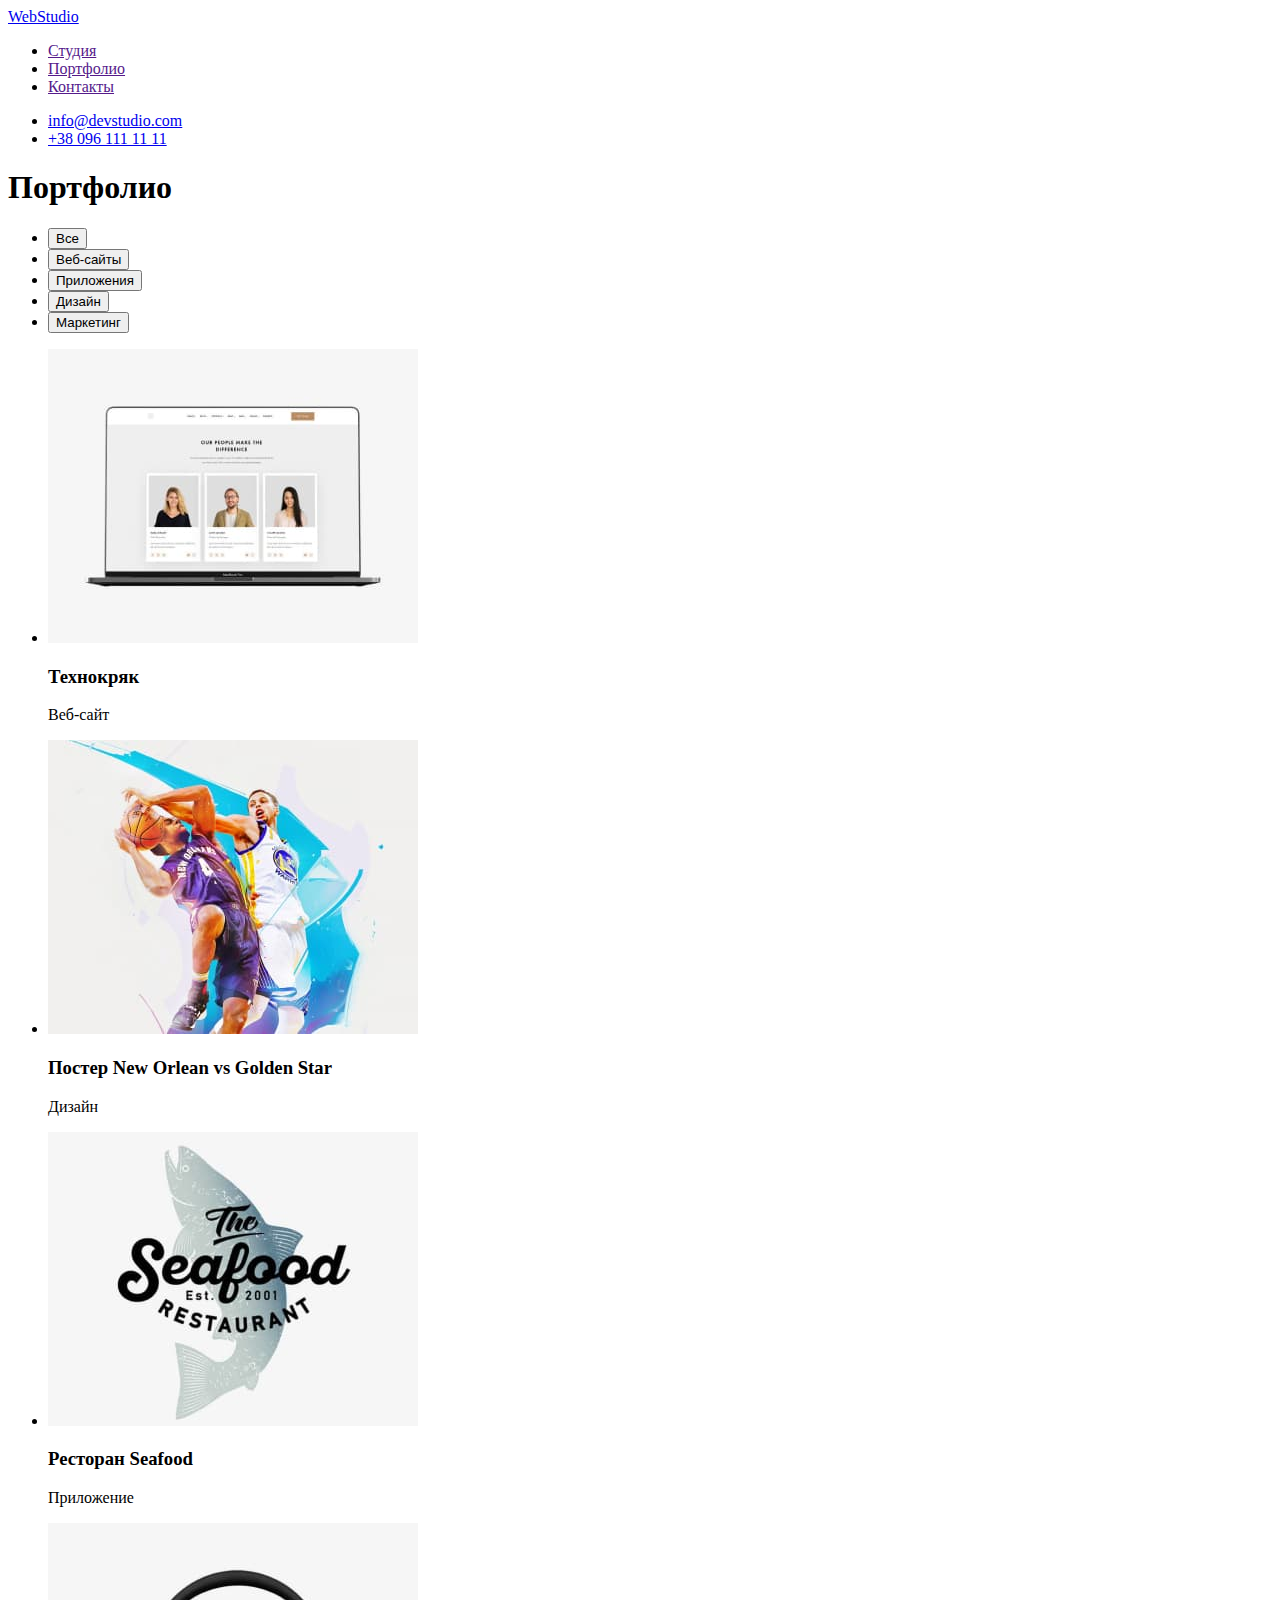
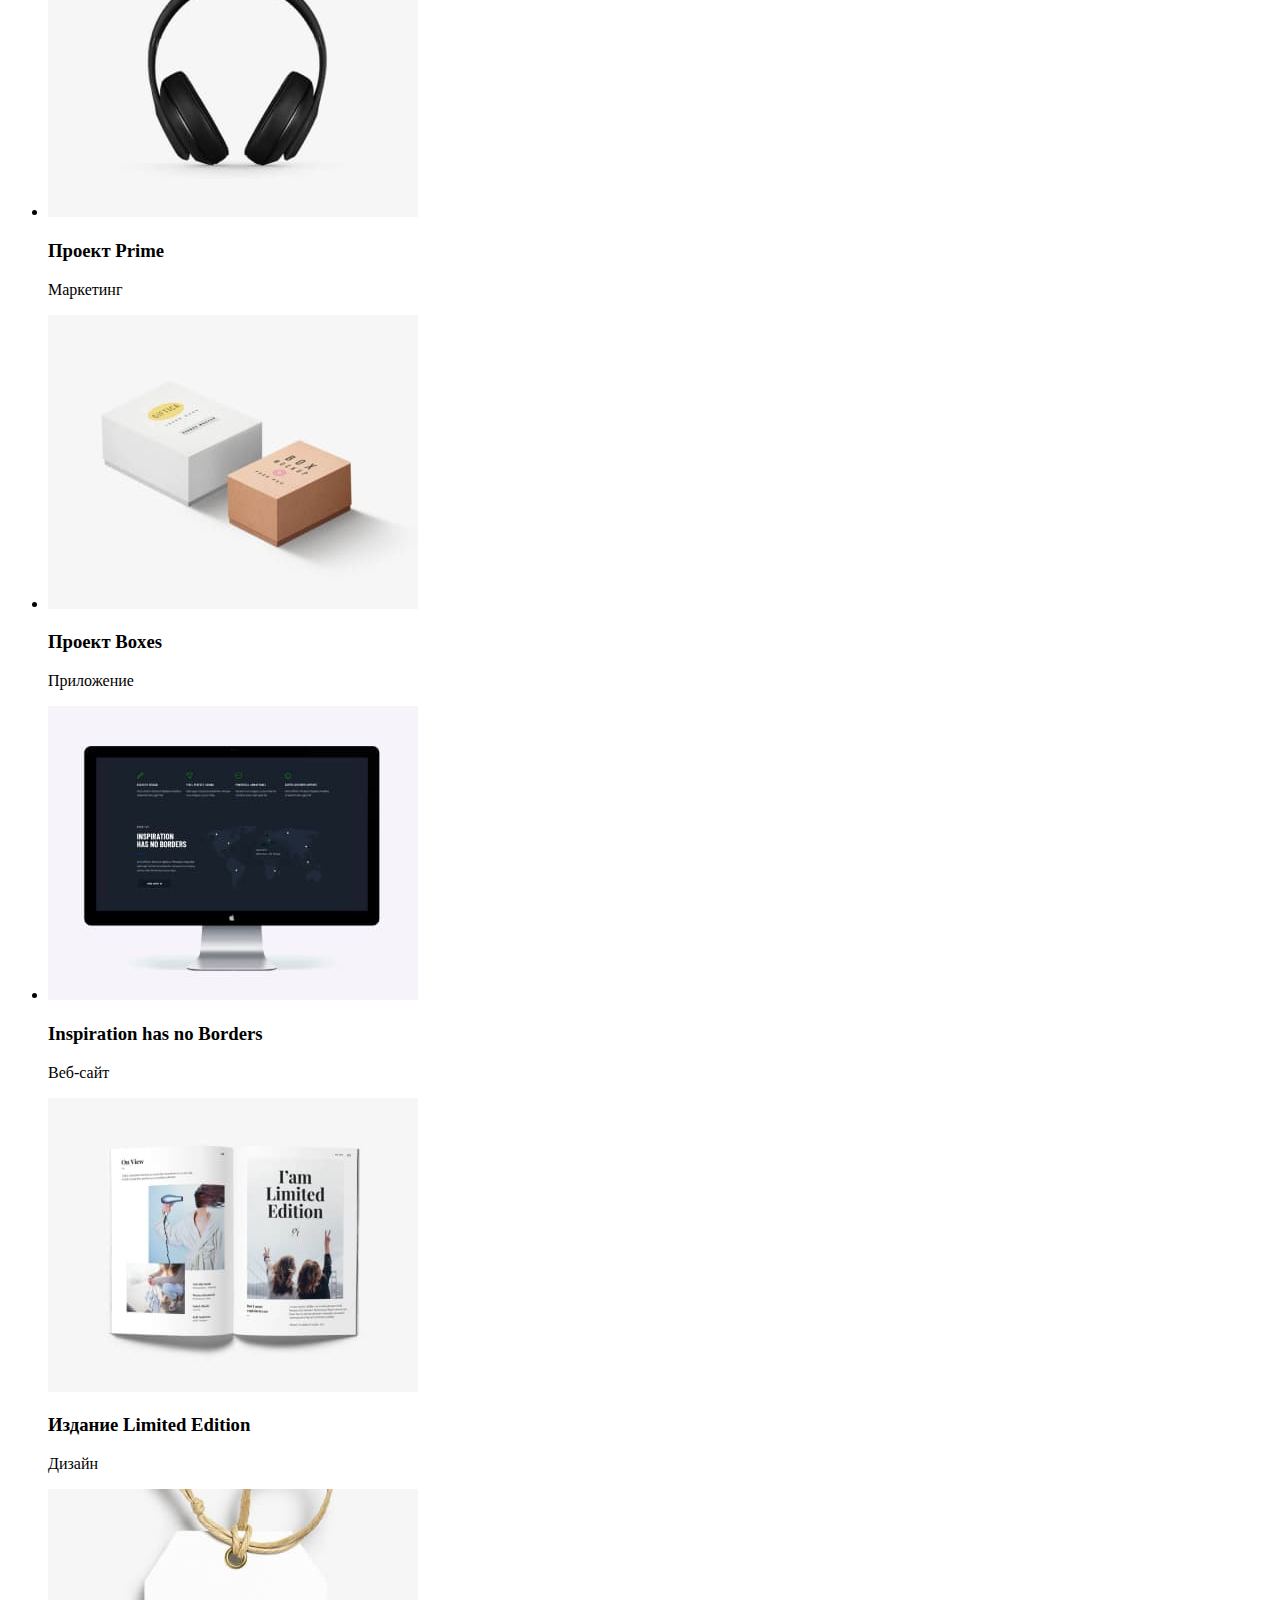
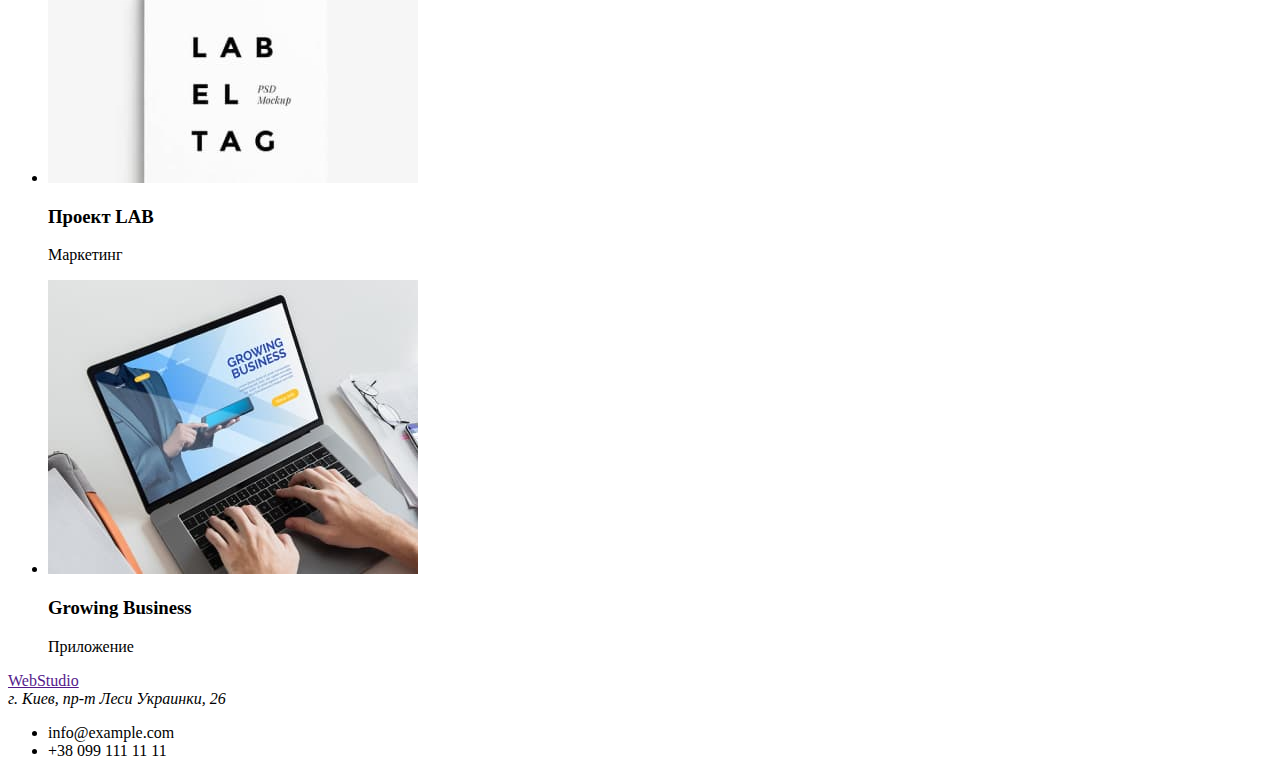
==== portfolio.html @ 810b5e97 "Верстка 2й страницы" ====
<!DOCTYPE html>
<html lang="ru">
  <head>
    <meta charset="UTF-8" />
    <meta http-equiv="X-UA-Compatible" content="IE=edge" />
    <meta name="viewport" content="width=device-width, initial-scale=1.0" />
    <title>WebStudio</title>
    <link rel="stylesheet" href="./css/styles.css" />
  </head>
  <body>
    <!-- HEADER -->
    <header>
      <nav>
        <a href="./">WebStudio</a>
        <ul>
          <li><a href="">Студия</a></li>
          <li><a href="">Портфолио</a></li>
          <li><a href="">Контакты</a></li>
        </ul>
      </nav>
      <ul>
        <li><a href="mailto:info@devstudio.com">info@devstudio.com</a></li>
        <li><a href="tel:+380961111111">+38 096 111 11 11</a></li>
      </ul>
    </header>
    <!-- MAIN -->
    <main>
      <div>
        <section>
          <h1>Портфолио</h1>
          <ul>
            <li><button type="button">Все</button></li>
            <li><button type="button">Веб-сайты</button></li>
            <li><button type="button">Приложения</button></li>
            <li><button type="button">Дизайн</button></li>
            <li><button type="button">Маркетинг</button></li>
          </ul>
          <ul>
            <li>
              <img
                src="./images/img1.jpg"
                alt="Картинка с изображением ноутбука"
                width="370"
                height="294"
              />
              <h3>Технокряк</h3>
              <p>Веб-сайт</p>
            </li>
            <li>
              <img
                src="./images/img2.jpg"
                alt="Постер"
                width="370"
                height="294"
              />
              <h3>Постер New Orlean vs Golden Star</h3>
              <p>Дизайн</p>
            </li>
            <li>
              <img
                src="./images/img3.jpg"
                alt="Картинка с изображением рыбы"
                width="370"
                height="294"
              />
              <h3>Ресторан Seafood</h3>
              <p>Приложение</p>
            </li>
            <li>
              <img
                src="./images/img4.jpg"
                alt="Картинка с изображением наушников"
                width="370"
                height="294"
              />
              <h3>Проект Prime</h3>
              <p>Маркетинг</p>
            </li>
            <li>
              <img
                src="./images/img5.jpg"
                alt="Картинка с изображением картонных коробок"
                width="370"
                height="294"
              />
              <h3>Проект Boxes</h3>
              <p>Приложение</p>
            </li>
            <li>
              <img
                src="./images/img6.jpg"
                alt="Картинка с изображением монитора"
                width="370"
                height="294"
              />
              <h3>Inspiration has no Borders</h3>
              <p>Веб-сайт</p>
              <img
                src="./images/img7.jpg"
                alt="Картинка с изображением книги"
                width="370"
                height="294"
              />
              <h3>Издание Limited Edition</h3>
              <p>Дизайн</p>
            </li>
            <li>
              <img
                src="./images/img8.jpg"
                alt="Картинка с изображением ценника"
                width="370"
                height="294"
              />
              <h3>Проект LAB</h3>
              <p>Маркетинг</p>
            </li>
            <li>
              <img
                src="./images/img9.jpg"
                alt="Картинка с изображением ноутбука"
                width="370"
                height="294"
              />
              <h3>Growing Business</h3>
              <p>Приложение</p>
            </li>
          </ul>
        </section>
      </div>
    </main>
    <!--FOOTER-->
    <footer>
      <a href="">WebStudio</a>
      <address>г. Киев, пр-т Леси Украинки, 26</address>
      <ul>
        <li>info@example.com</li>
        <li>+38 099 111 11 11</li>
      </ul>
    </footer>
  </body>
</html>
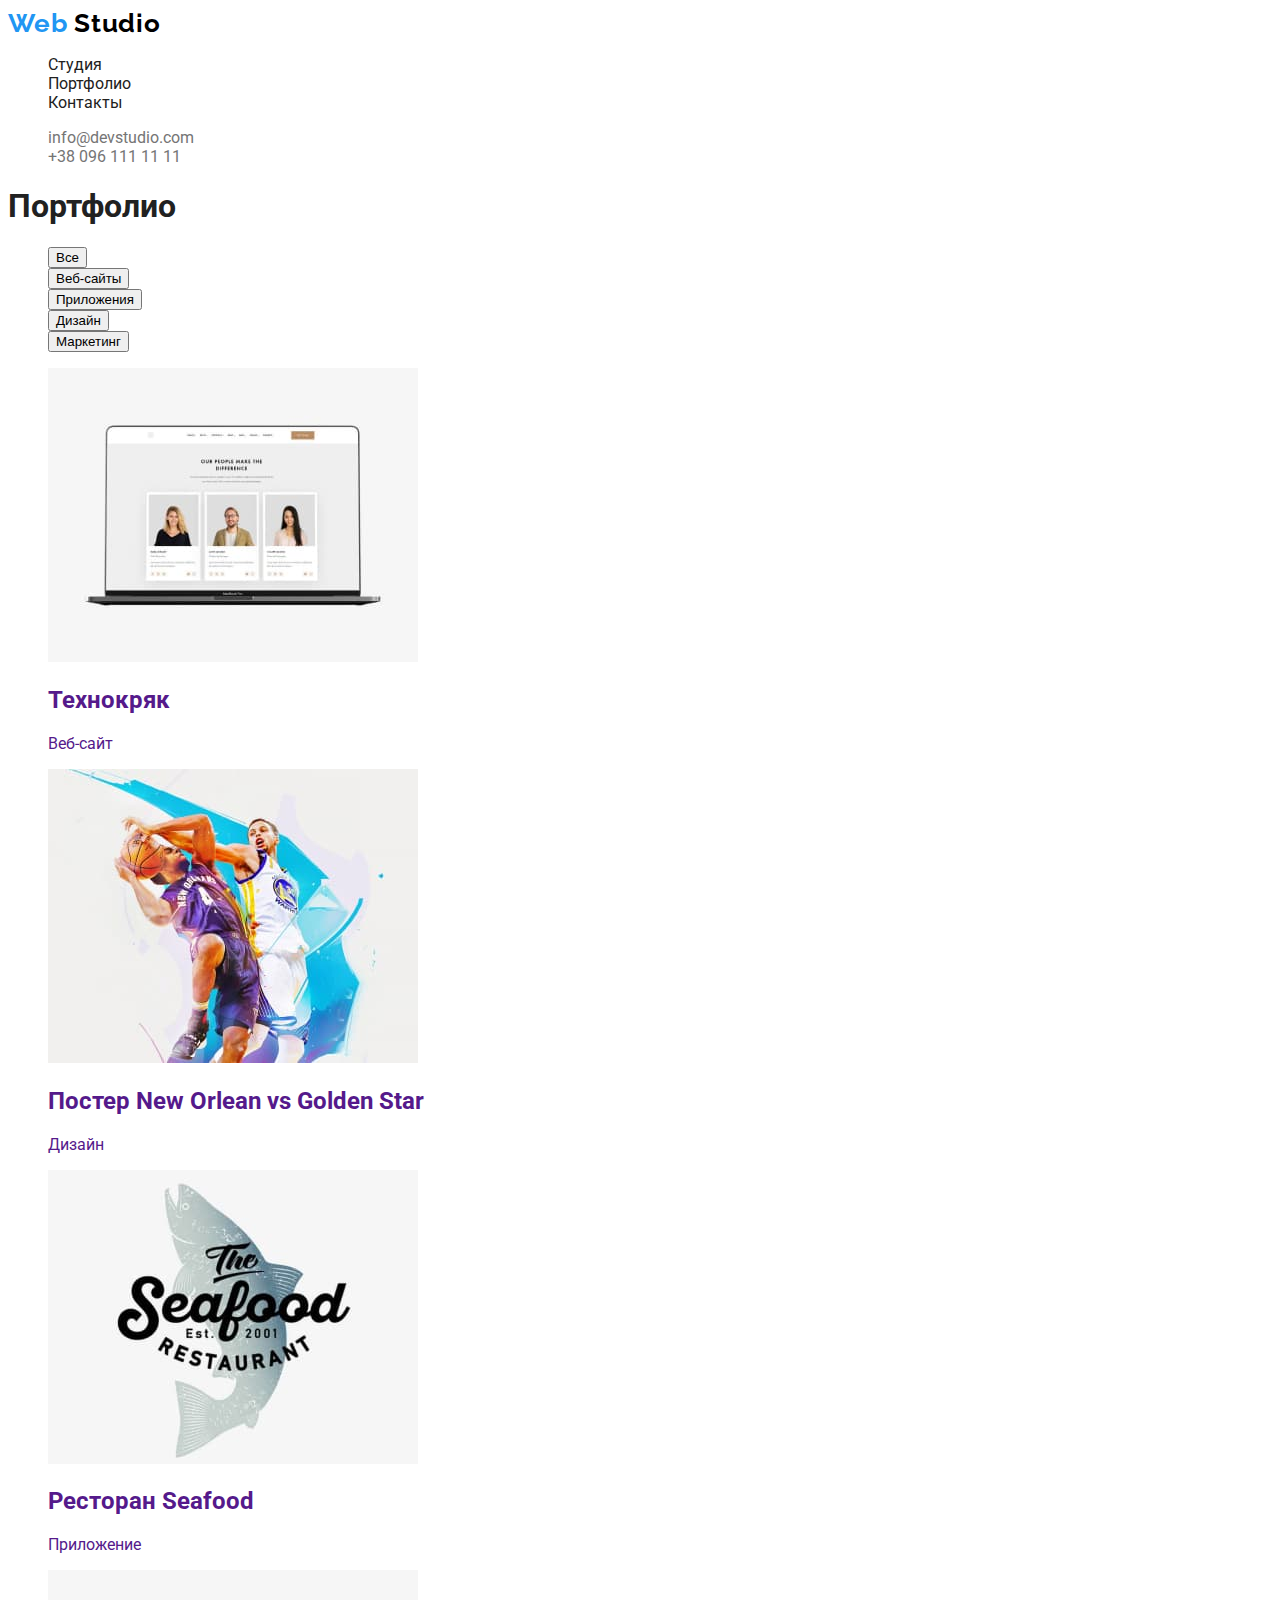
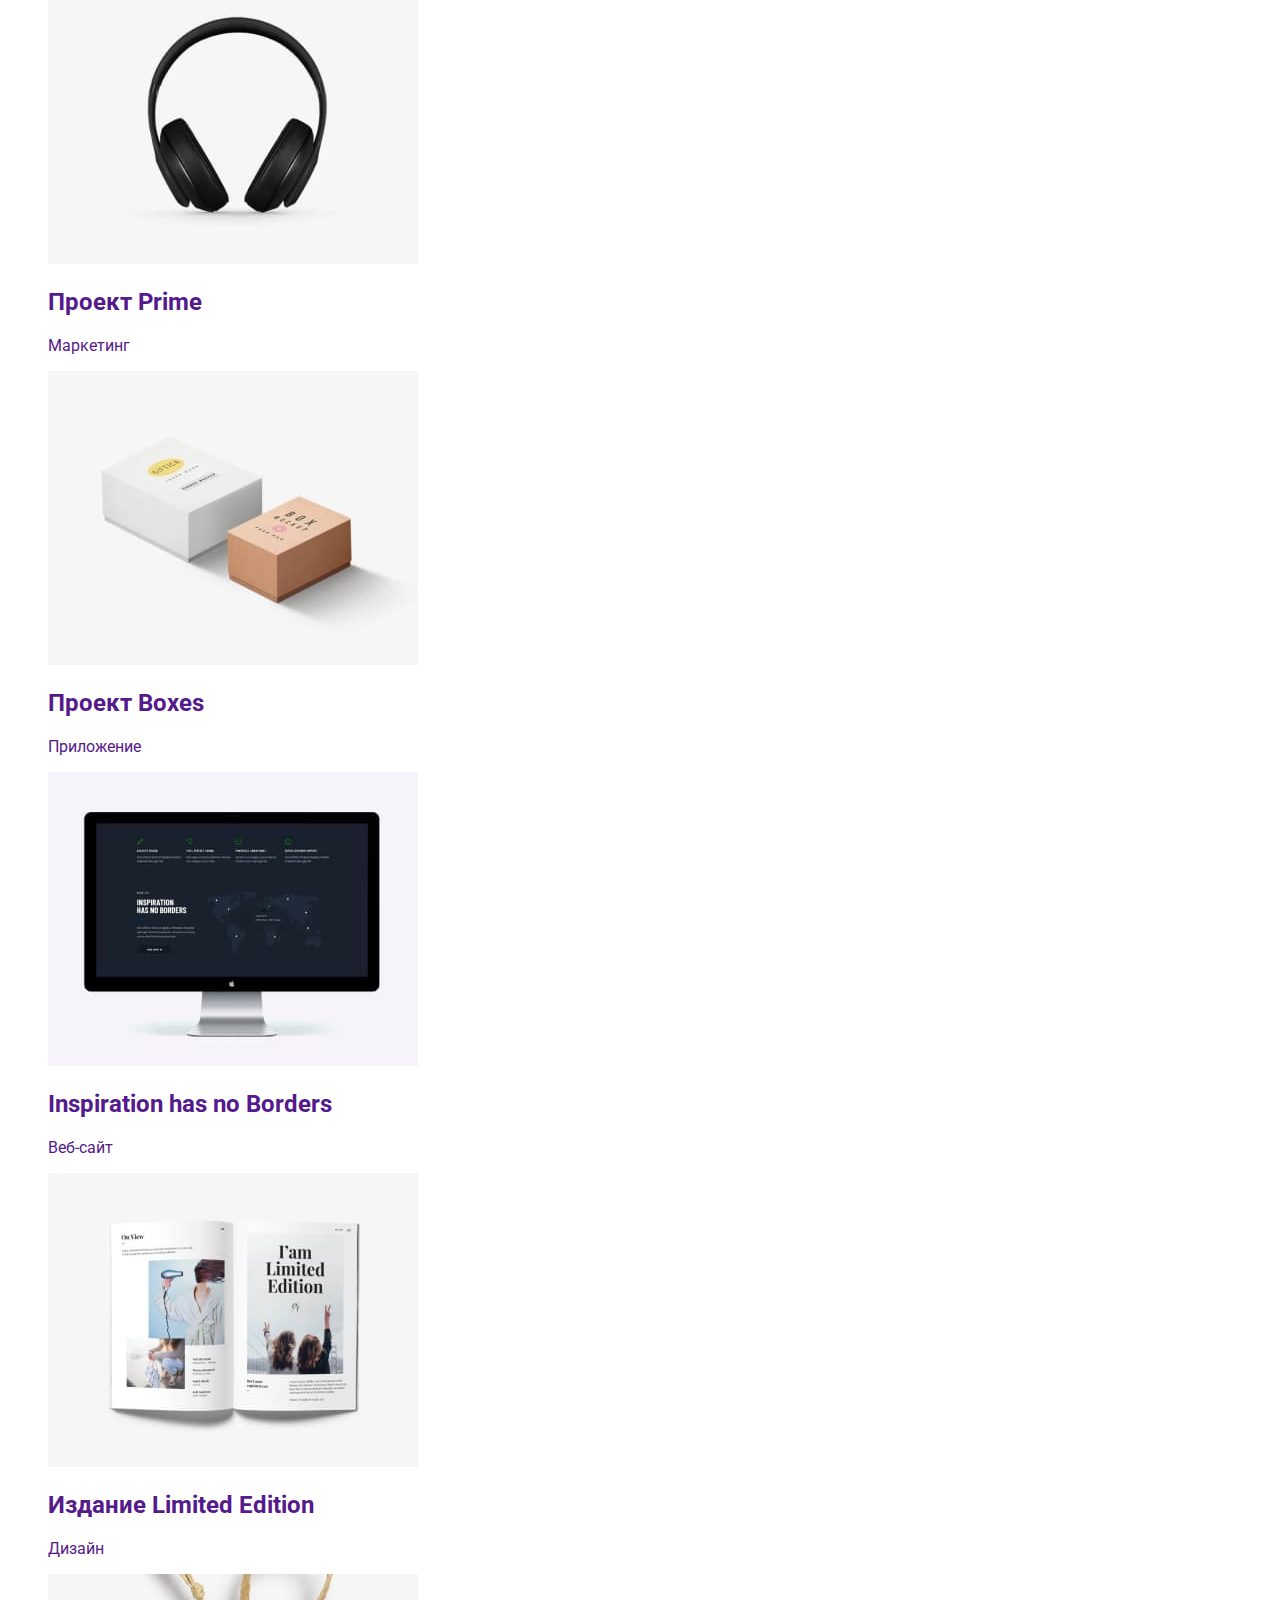
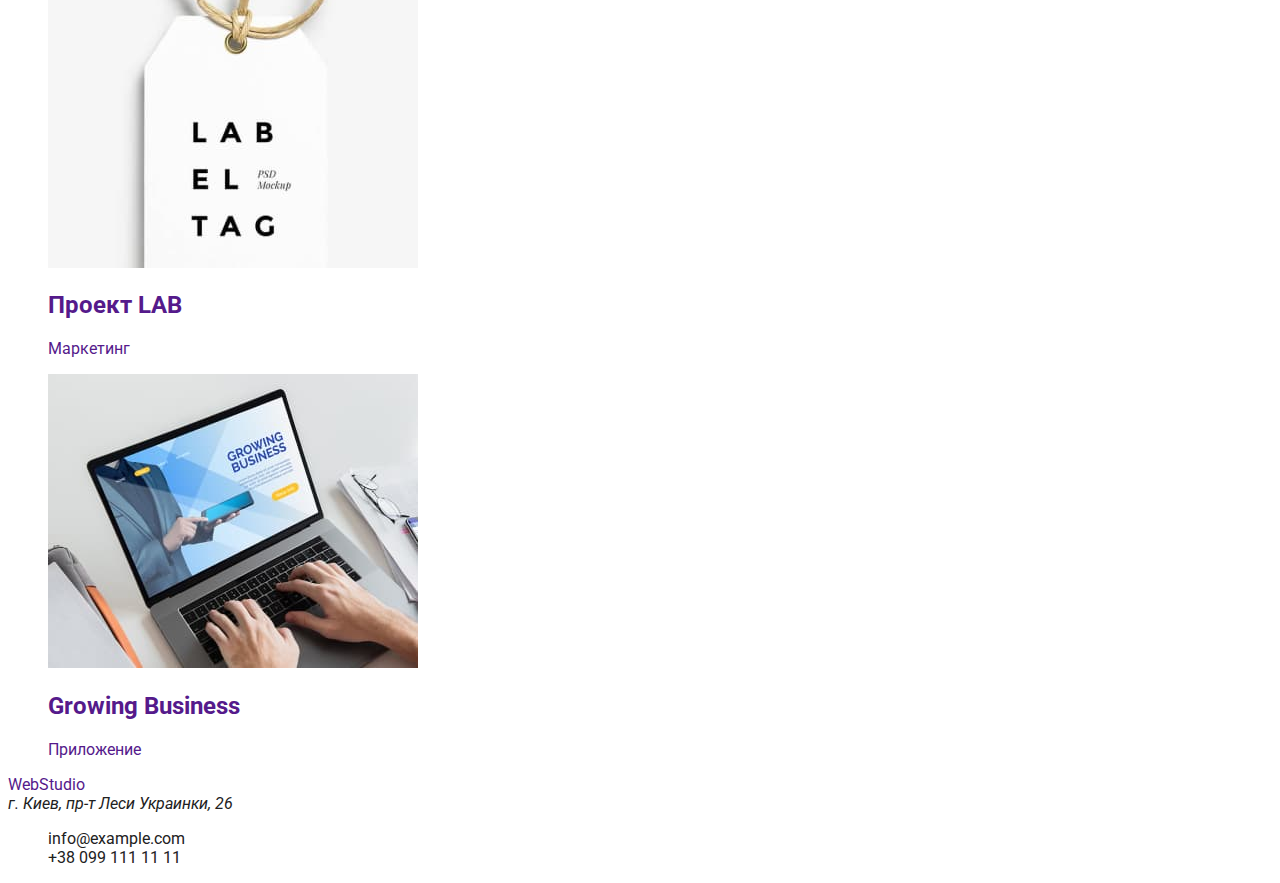
==== commit 7ac97d92: "Применяю стили" ====
--- a/portfolio.html
+++ b/portfolio.html
@@ -5,22 +5,34 @@
     <meta http-equiv="X-UA-Compatible" content="IE=edge" />
     <meta name="viewport" content="width=device-width, initial-scale=1.0" />
     <title>WebStudio</title>
+    <link rel="preconnect" href="https://fonts.gstatic.com" />
+    <link
+      href="https://fonts.googleapis.com/css2?family=Raleway:wght@700&family=Roboto:wght@400;500;700;900&display=swap"
+      rel="stylesheet"
+    />
     <link rel="stylesheet" href="./css/styles.css" />
   </head>
   <body>
     <!-- HEADER -->
     <header>
       <nav>
-        <a href="./">WebStudio</a>
-        <ul>
-          <li><a href="">Студия</a></li>
-          <li><a href="">Портфолио</a></li>
-          <li><a href="">Контакты</a></li>
+        <a href="./" class="logo">
+          <span class="logo-accent">Web</span>
+          <span class="logo-accent-two">Studio</span>
+        </a>
+        <ul class="site-nav list">
+          <li><a href="index.html" class="link">Студия</a></li>
+          <li><a href="./portfolio.html" class="link">Портфолио</a></li>
+          <li><a href="" class="link">Контакты</a></li>
         </ul>
       </nav>
-      <ul>
-        <li><a href="mailto:info@devstudio.com">info@devstudio.com</a></li>
-        <li><a href="tel:+380961111111">+38 096 111 11 11</a></li>
+      <ul class="contact-nav list">
+        <li>
+          <a href="mailto:info@devstudio.com" class="list"
+            >info@devstudio.com</a
+          >
+        </li>
+        <li><a href="tel:+380961111111" class="list">+38 096 111 11 11</a></li>
       </ul>
     </header>
     <!-- MAIN -->
@@ -37,92 +49,114 @@
           </ul>
           <ul>
             <li>
-              <img
-                src="./images/img1.jpg"
-                alt="Картинка с изображением ноутбука"
-                width="370"
-                height="294"
-              />
-              <h3>Технокряк</h3>
-              <p>Веб-сайт</p>
+              <a href="">
+                <img
+                  src="./images/img1.jpg"
+                  alt="Картинка с изображением ноутбука"
+                  width="370"
+                  height="294"
+                />
+                <h2>Технокряк</h2>
+                <p>Веб-сайт</p>
+              </a>
             </li>
             <li>
-              <img
-                src="./images/img2.jpg"
-                alt="Постер"
-                width="370"
-                height="294"
-              />
-              <h3>Постер New Orlean vs Golden Star</h3>
-              <p>Дизайн</p>
+              <a href="">
+                <img
+                  src="./images/img2.jpg"
+                  alt="Постер"
+                  width="370"
+                  height="294"
+                />
+                <h2>Постер New Orlean vs Golden Star</h2>
+                <p>Дизайн</p>
+              </a>
             </li>
             <li>
-              <img
-                src="./images/img3.jpg"
-                alt="Картинка с изображением рыбы"
-                width="370"
-                height="294"
-              />
-              <h3>Ресторан Seafood</h3>
-              <p>Приложение</p>
+              <a href="">
+                <img
+                  src="./images/img3.jpg"
+                  alt="Картинка с изображением рыбы"
+                  width="370"
+                  height="294"
+                />
+                <h2>Ресторан Seafood</h2>
+                <p>Приложение</p>
+              </a>
             </li>
             <li>
-              <img
-                src="./images/img4.jpg"
-                alt="Картинка с изображением наушников"
-                width="370"
-                height="294"
-              />
-              <h3>Проект Prime</h3>
-              <p>Маркетинг</p>
+              <a href="">
+                <img
+                  src="./images/img4.jpg"
+                  alt="Картинка с изображением наушников"
+                  width="370"
+                  height="294"
+                />
+                <h2>Проект Prime</h2>
+                <p>Маркетинг</p>
+              </a>
             </li>
             <li>
-              <img
-                src="./images/img5.jpg"
-                alt="Картинка с изображением картонных коробок"
-                width="370"
-                height="294"
-              />
-              <h3>Проект Boxes</h3>
-              <p>Приложение</p>
+              <a href="">
+                <img
+                  src="./images/img5.jpg"
+                  alt="Картинка с изображением картонных коробок"
+                  width="370"
+                  height="294"
+                />
+                <h2>Проект Boxes</h2>
+                <p>Приложение</p>
+              </a>
             </li>
             <li>
-              <img
-                src="./images/img6.jpg"
-                alt="Картинка с изображением монитора"
-                width="370"
-                height="294"
-              />
-              <h3>Inspiration has no Borders</h3>
-              <p>Веб-сайт</p>
-              <img
-                src="./images/img7.jpg"
-                alt="Картинка с изображением книги"
-                width="370"
-                height="294"
-              />
-              <h3>Издание Limited Edition</h3>
-              <p>Дизайн</p>
+              <a href="">
+                <img
+                  src="./images/img6.jpg"
+                  alt="Картинка с изображением монитора"
+                  width="370"
+                  height="294"
+                />
+                <h2>Inspiration has no Borders</h2>
+                <p>Веб-сайт</p>
+              </a>
             </li>
             <li>
-              <img
-                src="./images/img8.jpg"
-                alt="Картинка с изображением ценника"
-                width="370"
-                height="294"
-              />
-              <h3>Проект LAB</h3>
-              <p>Маркетинг</p>
+              <a href="">
+                <img
+                  src="./images/img7.jpg"
+                  alt="Картинка с изображением книги"
+                  width="370"
+                  height="294"
+                />
+                <h2>Издание Limited Edition</h2>
+                <p>Дизайн</p>
+              </a>
             </li>
+
             <li>
-              <img
-                src="./images/img9.jpg"
-                alt="Картинка с изображением ноутбука"
-                width="370"
-                height="294"
-              />
-              <h3>Growing Business</h3>
-              <p>Приложение</p>
+              <a href="">
+                <img
+                  src="./images/img8.jpg"
+                  alt="Картинка с изображением ценника"
+                  width="370"
+                  height="294"
+                />
+                <h2>Проект LAB</h2>
+                <p>Маркетинг</p>
+              </a>
+            </li>
+
+            <li>
+              <a href="">
+                <img
+                  src="./images/img9.jpg"
+                  alt="Картинка с изображением ноутбука"
+                  width="370"
+                  height="294"
+                />
+                <h2>Growing Business</h2>
+                <p>Приложение</p>
+              </a>
             </li>
           </ul>
         </section>
--- a/css/styles.css
+++ b/css/styles.css
@@ -0,0 +1,52 @@
+body {
+  background-color: #ffffff;
+  color: #212121;
+  font-family: Roboto, sans-serif;
+}
+
+a {
+  text-decoration: none;
+}
+
+ul {
+  list-style: none;
+}
+
+.logo {
+  font-family: Raleway;
+  font-style: normal;
+  font-weight: bold;
+  font-size: 26px;
+  line-height: 31px;
+  letter-spacing: 0.03em;
+}
+
+.logo-accent {
+  color: #2196f3;
+}
+
+.logo-accent-two {
+  color: #000000;
+}
+
+.site-nav .link {
+  color: #212121;
+}
+
+.site-nav .link:hover,
+.site-nav .link:focus {
+  color: #2196f3;
+}
+
+.contact-nav .list {
+  color: #757575;
+}
+
+.contact-nav .list:hover,
+.contact-nav .list:focus {
+  color: #2196f3;
+}
+
+.order {
+  background-color: #2f303a;
+}
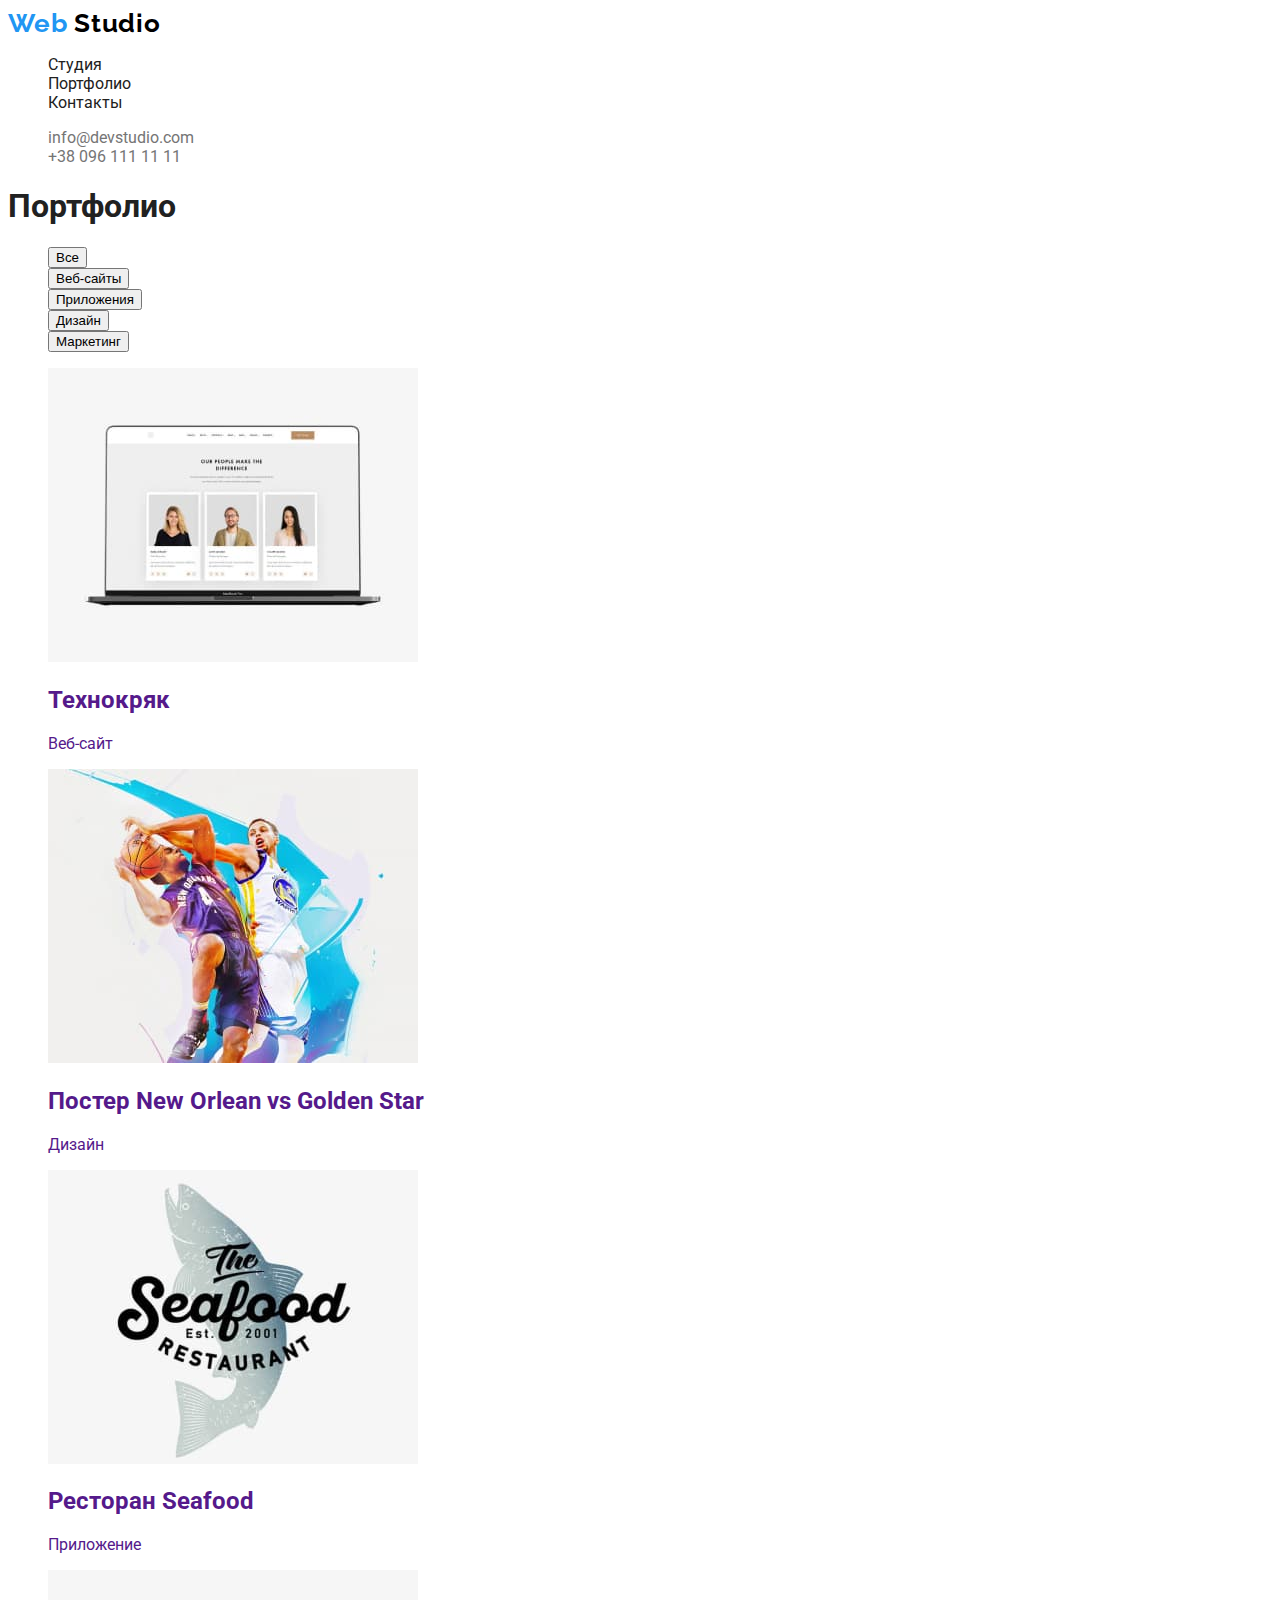
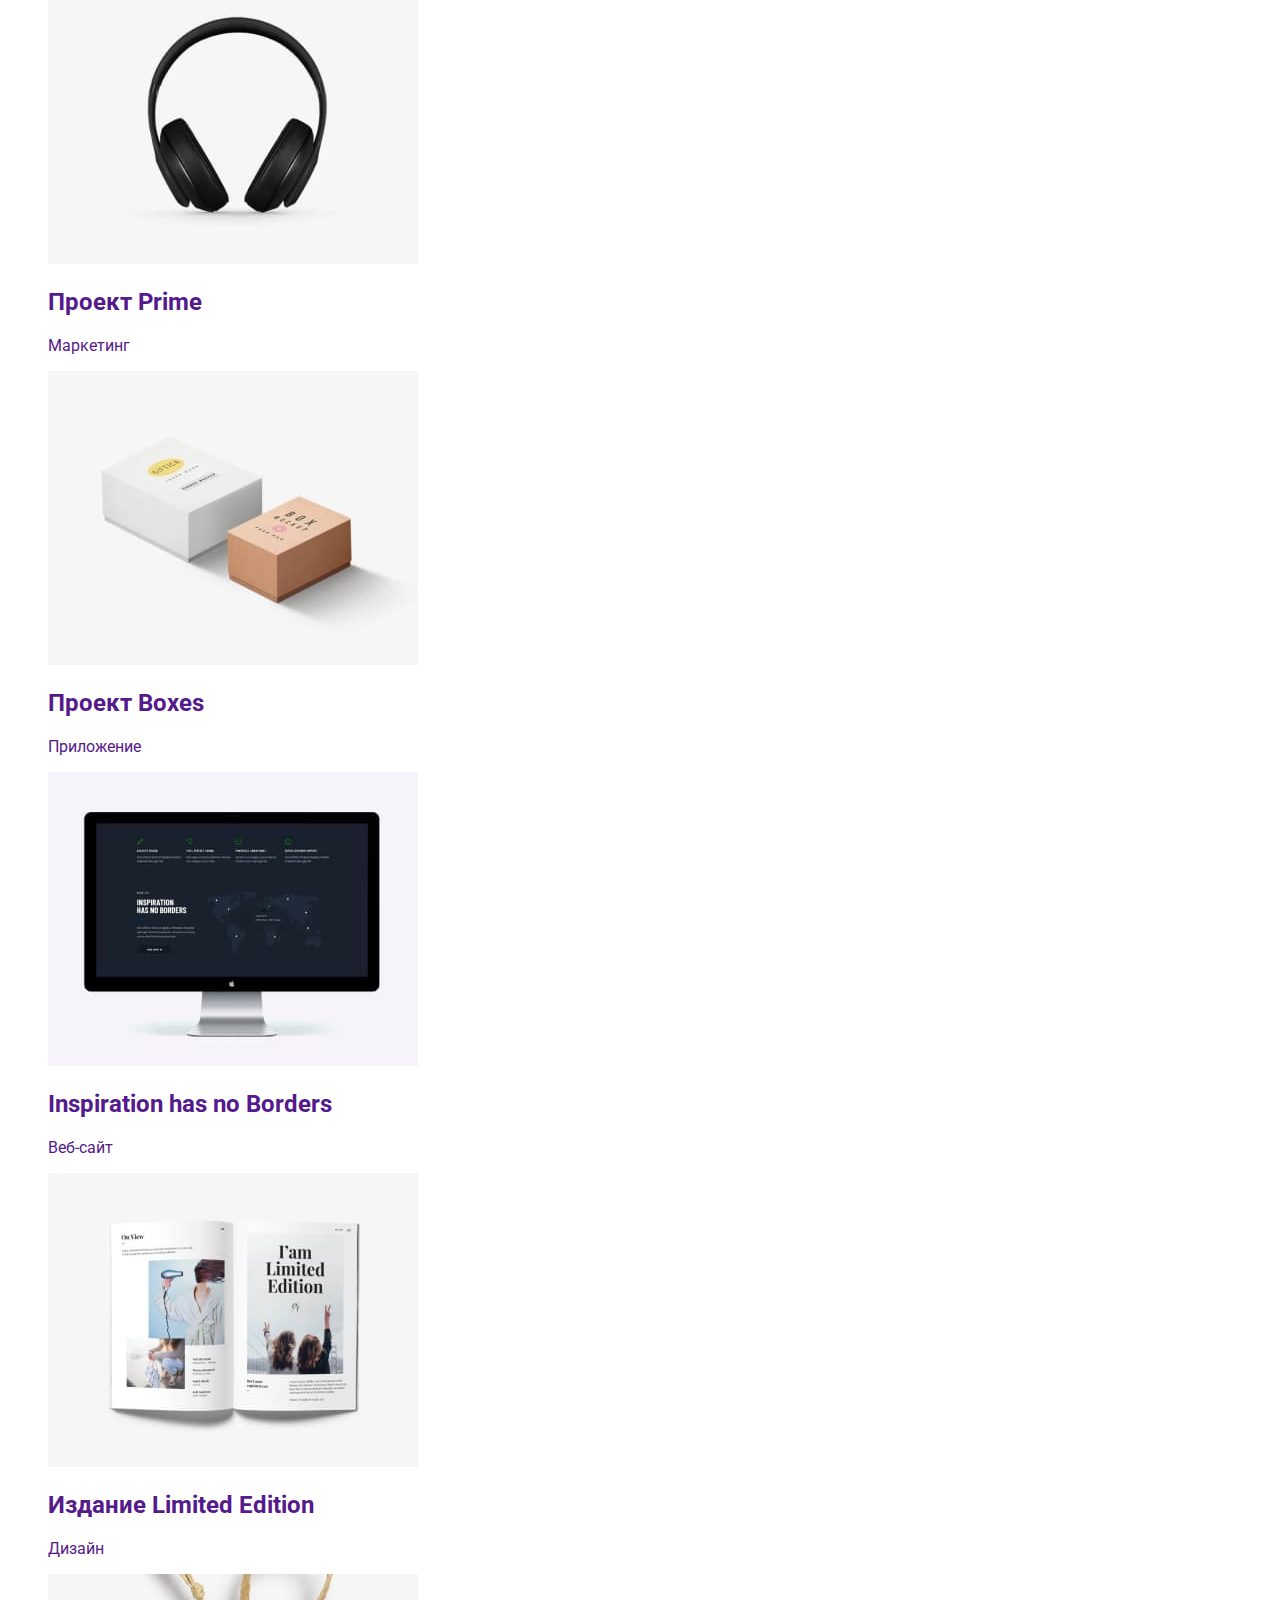
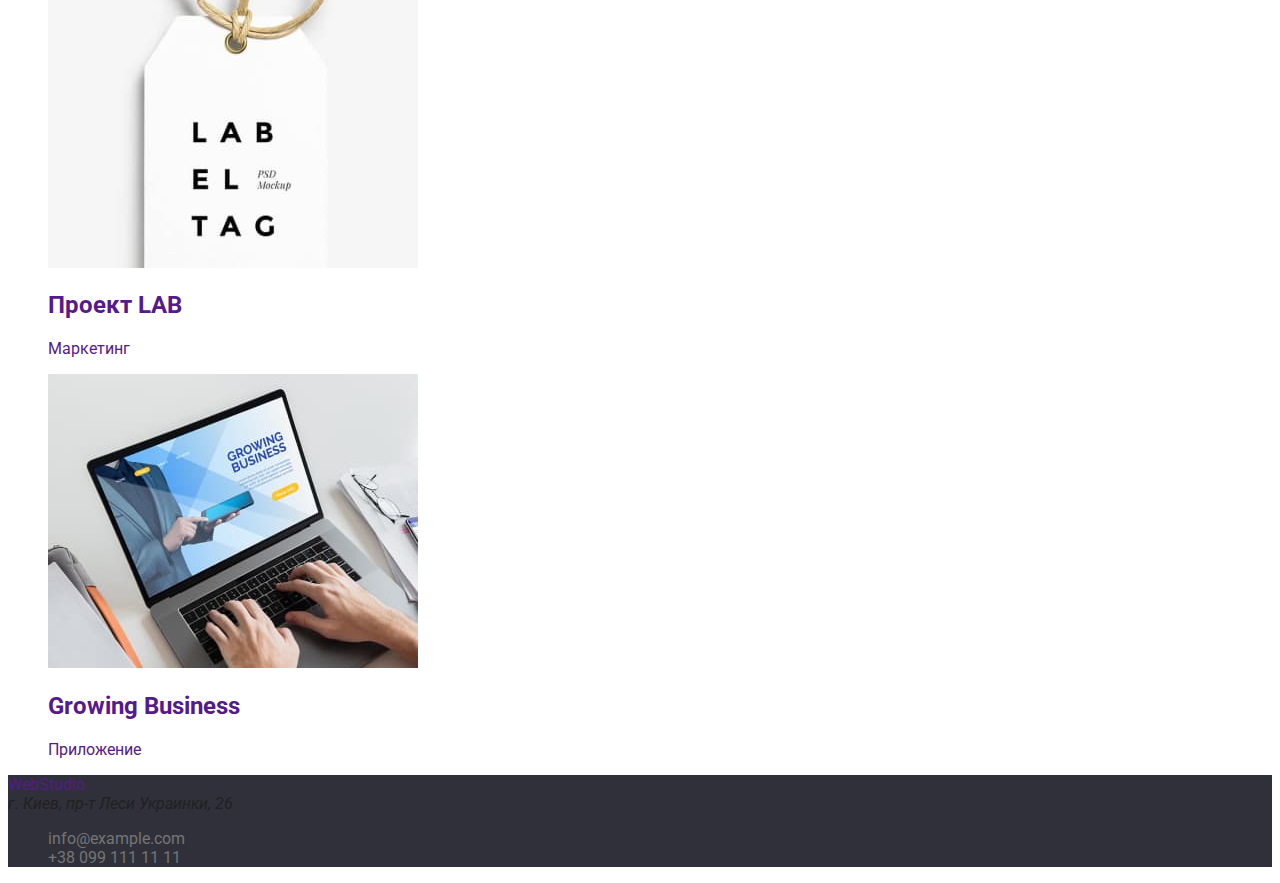
==== commit 12e5bc28: "Применяю стили 2" ====
--- a/portfolio.html
+++ b/portfolio.html
@@ -13,7 +13,7 @@
     <link rel="stylesheet" href="./css/styles.css" />
   </head>
   <body>
-    <!-- HEADER -->
+    <!--HEADER-->
     <header>
       <nav>
         <a href="./" class="logo">
@@ -28,11 +28,11 @@
       </nav>
       <ul class="contact-nav list">
         <li>
-          <a href="mailto:info@devstudio.com" class="list"
+          <a href="mailto:info@devstudio.com" class="link"
             >info@devstudio.com</a
           >
         </li>
-        <li><a href="tel:+380961111111" class="list">+38 096 111 11 11</a></li>
+        <li><a href="tel:+380961111111" class="link">+38 096 111 11 11</a></li>
       </ul>
     </header>
     <!-- MAIN -->
@@ -163,12 +163,12 @@
       </div>
     </main>
     <!--FOOTER-->
-    <footer>
+    <footer class="footer-container">
       <a href="">WebStudio</a>
       <address>г. Киев, пр-т Леси Украинки, 26</address>
-      <ul>
-        <li>info@example.com</li>
-        <li>+38 099 111 11 11</li>
+      <ul class="footer-contacts list">
+        <li class="link">info@example.com</li>
+        <li class="link">+38 099 111 11 11</li>
       </ul>
     </footer>
   </body>
--- a/css/styles.css
+++ b/css/styles.css
@@ -1,6 +1,15 @@
+:root {
+  --primary-text-color: #212121;
+  --title-text-color: #757575;
+  --secondary-text-color: #ffffff;
+  --accent-color: #2196f3;
+  --background-color: #2f303a;
+  --background-color-2: #f5f4fa;
+}
+
 body {
   background-color: #ffffff;
-  color: #212121;
+  color: var(--primary-text-color);
   font-family: Roboto, sans-serif;
 }
 
@@ -22,7 +31,7 @@
 }
 
 .logo-accent {
-  color: #2196f3;
+  color: var(--accent-color);
 }
 
 .logo-accent-two {
@@ -30,23 +39,76 @@
 }
 
 .site-nav .link {
-  color: #212121;
+  color: var(--primary-text-color);
 }
 
 .site-nav .link:hover,
 .site-nav .link:focus {
-  color: #2196f3;
+  color: var(--accent-color);
 }
 
-.contact-nav .list {
-  color: #757575;
+.contact-nav .link {
+  color: var(--title-text-color);
 }
 
-.contact-nav .list:hover,
-.contact-nav .list:focus {
-  color: #2196f3;
+.contact-nav .link:hover,
+.contact-nav .link:focus {
+  color: var(--accent-color);
 }
 
 .order {
-  background-color: #2f303a;
+  background-color: var(--background-color);
 }
+
+.hero-title {
+  color: var(--secondary-text-color);
+  font-family: Roboto;
+  font-style: normal;
+  font-weight: 900;
+  font-size: 44px;
+  line-height: 60px;
+  text-align: center;
+  letter-spacing: 0.06em;
+  text-transform: uppercase;
+}
+
+.hero-container {
+  background-color: var(--background-color);
+  width: 1600px;
+  height: 600px;
+  text-align: center;
+}
+
+.hero-button {
+  color: var(--secondary-text-color);
+  background-color: var(--accent-color);
+  font-family: Roboto;
+  font-style: normal;
+  font-weight: bold;
+  font-size: 16px;
+  line-height: 30px;
+  align-items: center;
+  text-align: center;
+  letter-spacing: 0.06em;
+}
+
+.section-title {
+  color: var(--primary-text-color);
+}
+
+.section-team {
+  background-color: var(--background-color-2);
+}
+
+.footer-container {
+  background-color: var(--background-color);
+}
+
+.footer-contacts .link {
+  color: var(--title-text-color);
+}
+
+.footer-contacts .link:hover,
+.footer-contacts .link:focus {
+  color: var(--accent-color);
+}
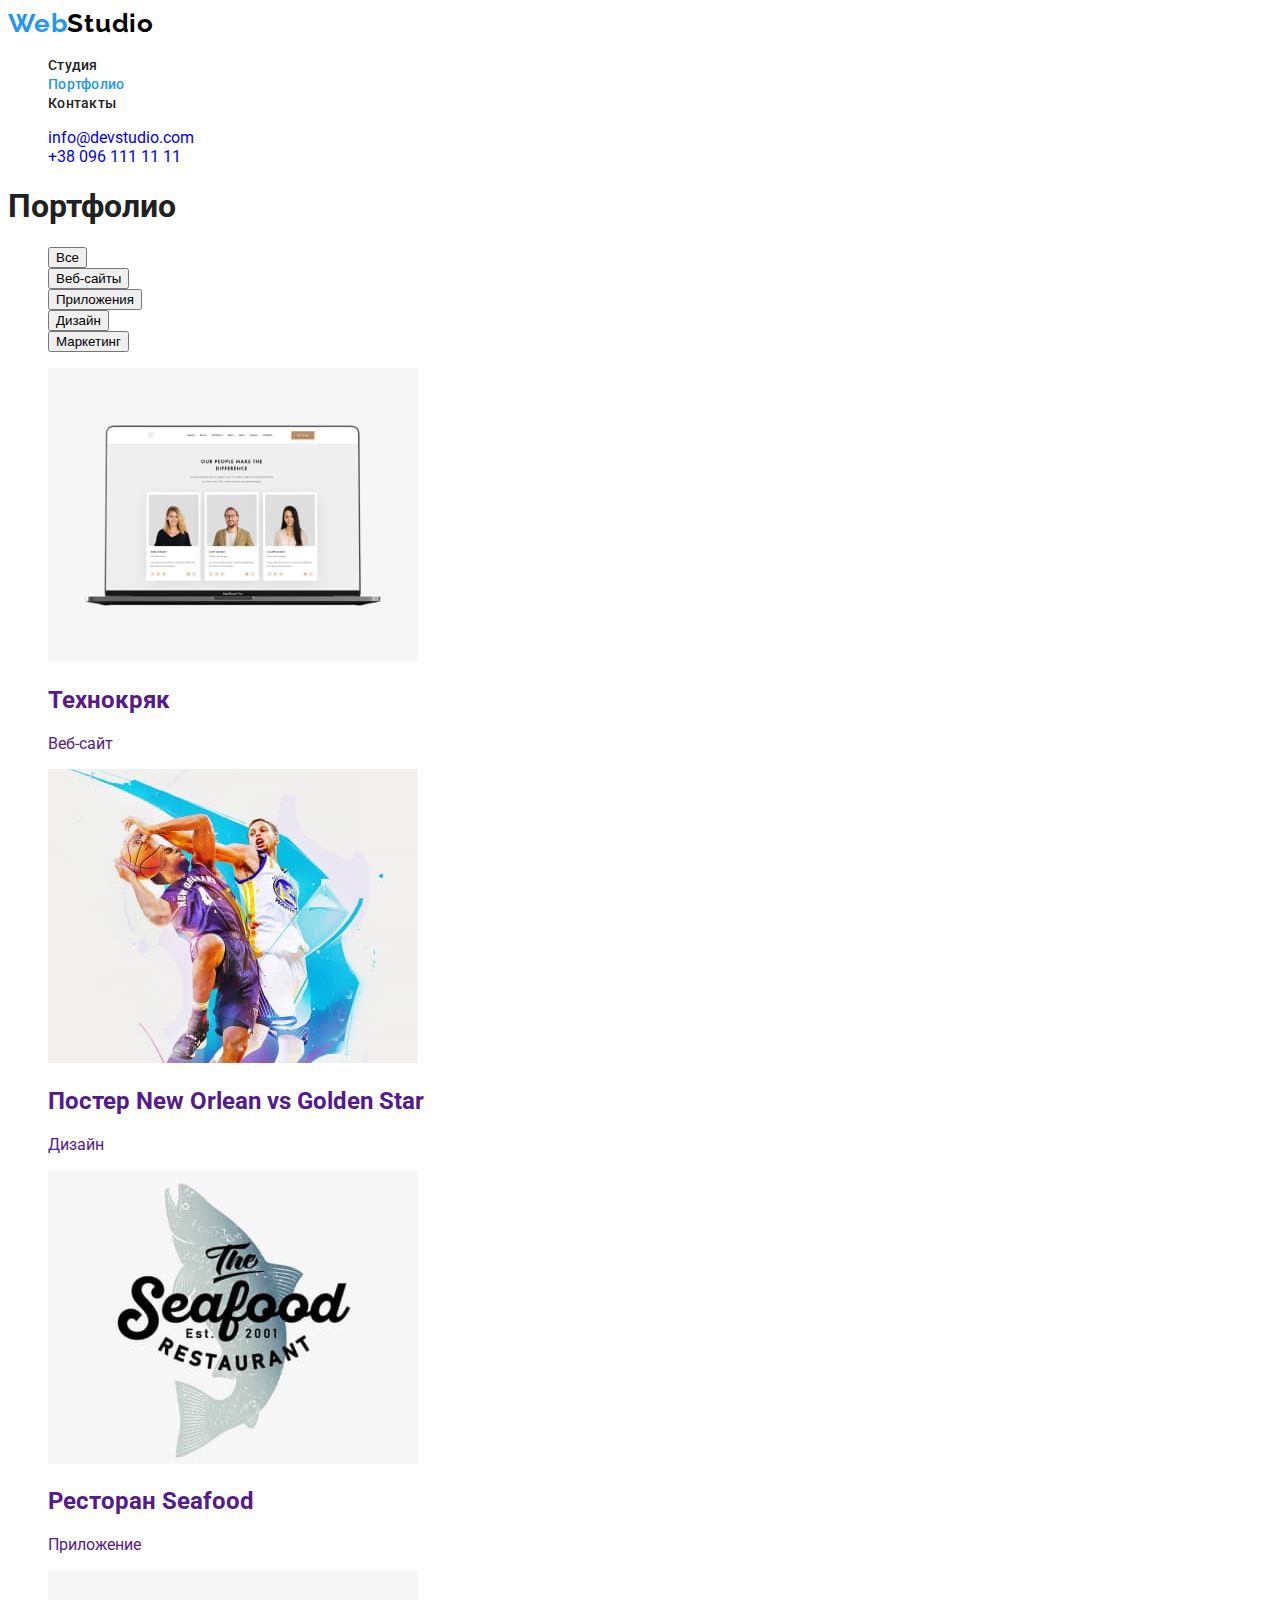
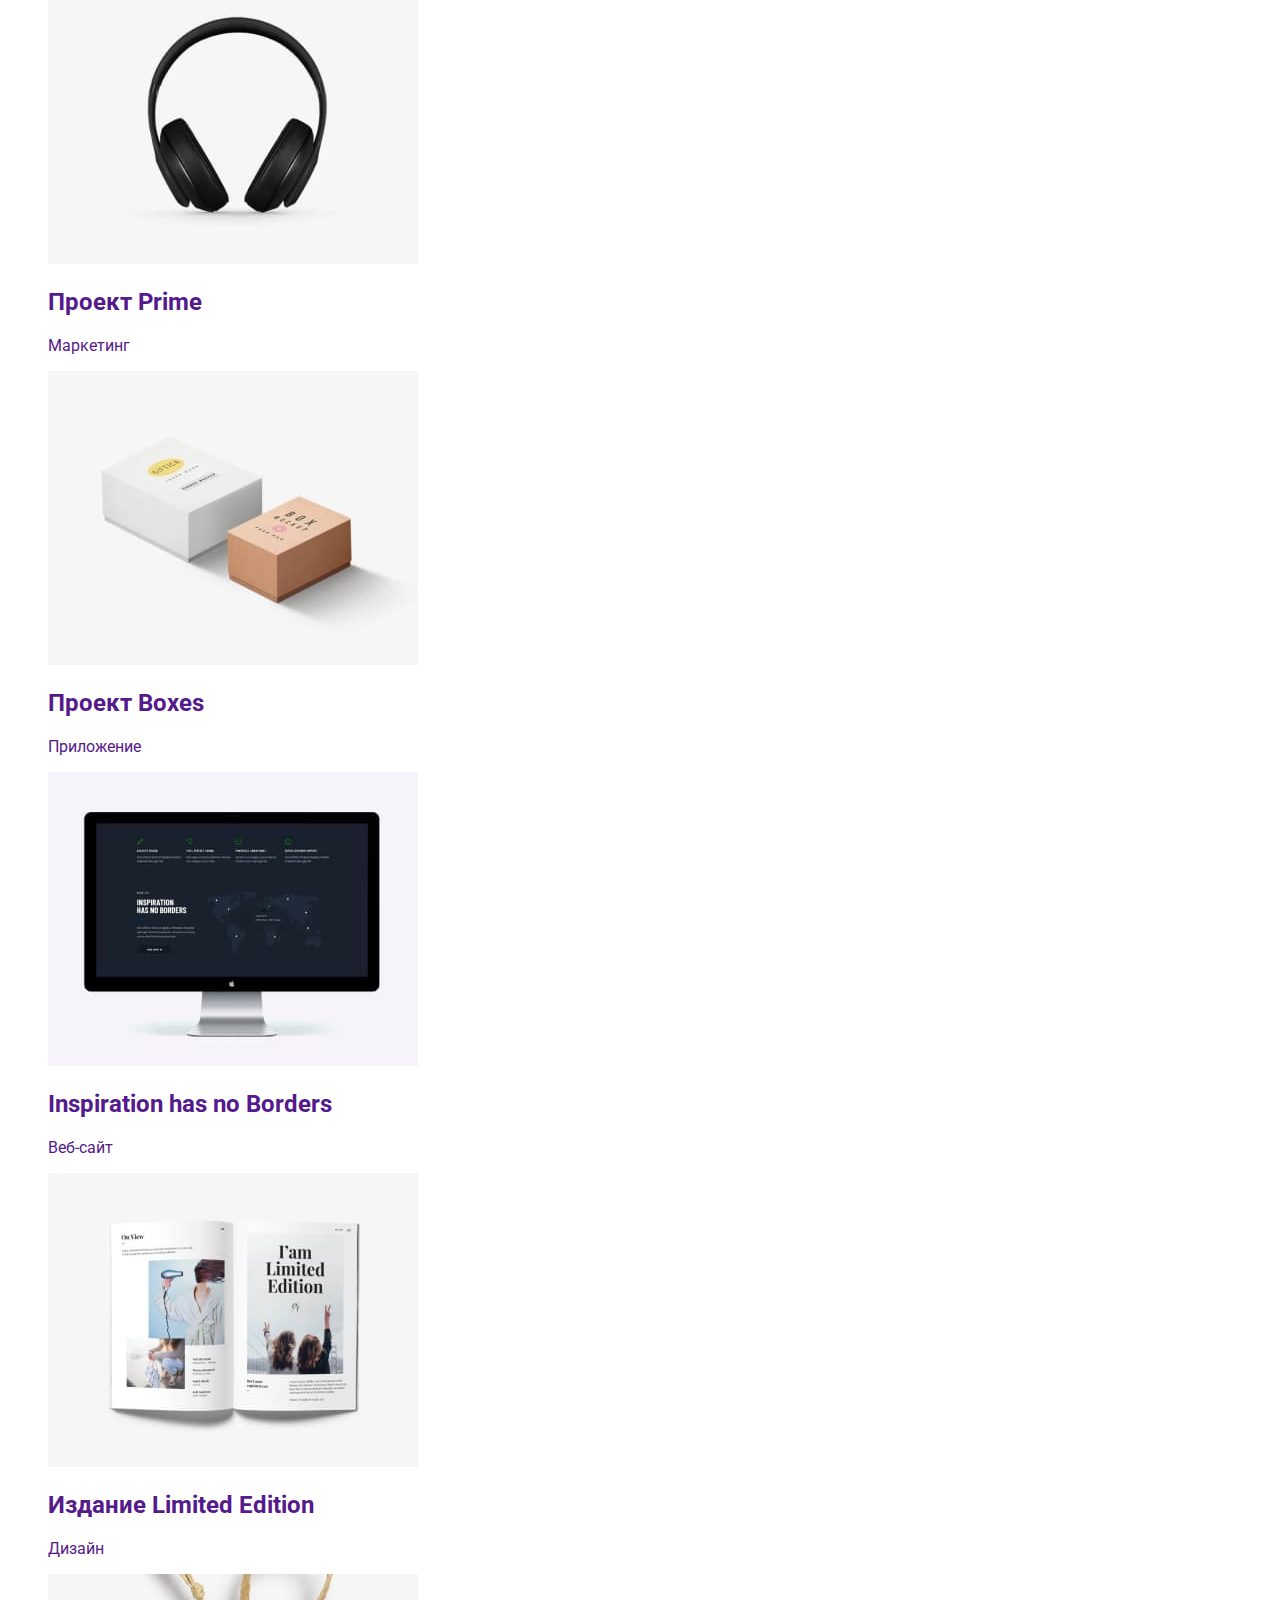
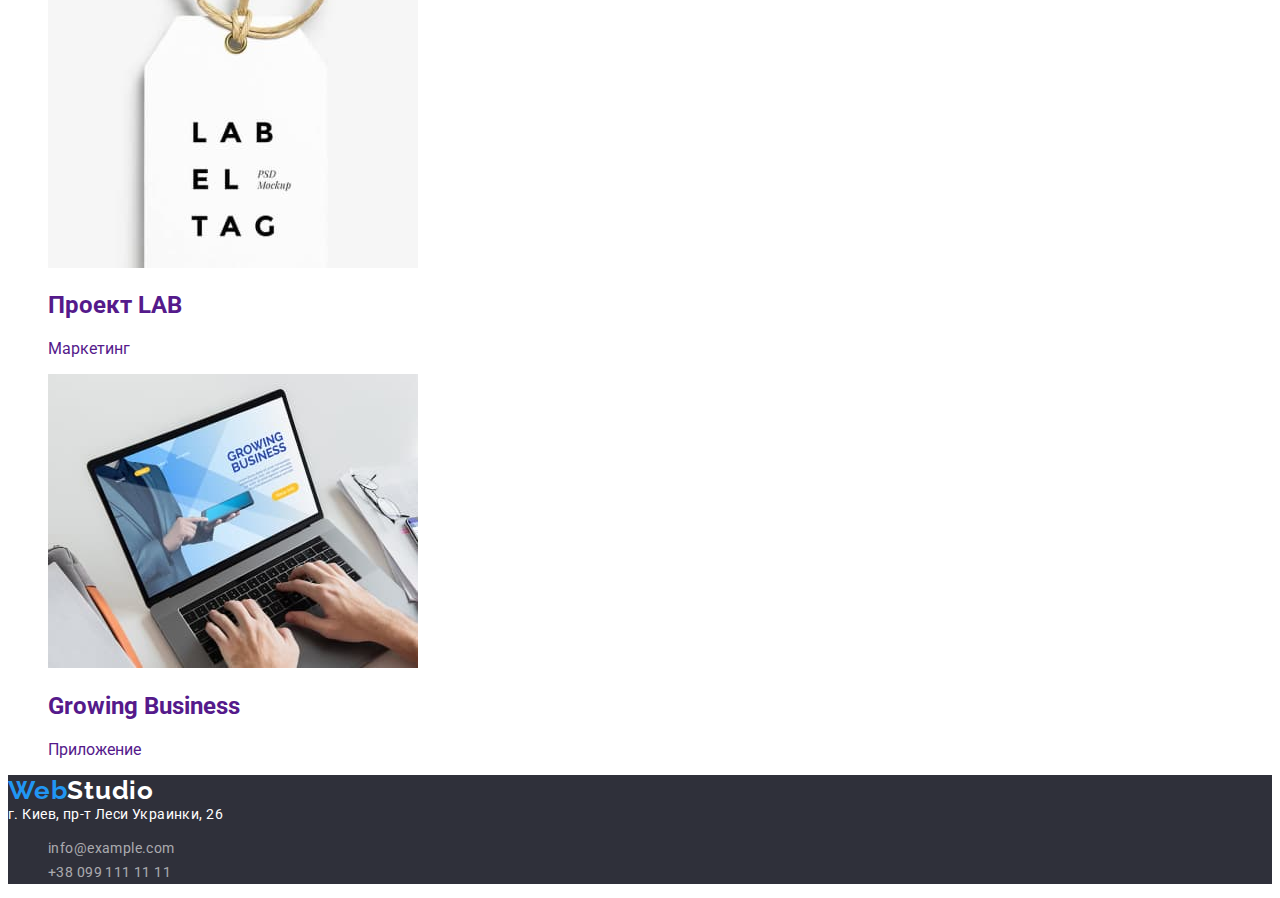
==== commit 4d60500b: "Продолжаю оформление" ====
--- a/portfolio.html
+++ b/portfolio.html
@@ -16,13 +16,12 @@
     <!--HEADER-->
     <header>
       <nav>
-        <a href="./" class="logo">
-          <span class="logo-accent">Web</span>
-          <span class="logo-accent-two">Studio</span>
-        </a>
+        <a href="./" class="header-logo">
+          <span class="header-web">Web</span>Studio</a
+        >
         <ul class="site-nav list">
           <li><a href="index.html" class="link">Студия</a></li>
-          <li><a href="./portfolio.html" class="link">Портфолио</a></li>
+          <li><a href="./portfolio.html" class="link current">Портфолио</a></li>
           <li><a href="" class="link">Контакты</a></li>
         </ul>
       </nav>
@@ -164,9 +163,11 @@
     </main>
     <!--FOOTER-->
     <footer class="footer-container">
-      <a href="">WebStudio</a>
-      <address>г. Киев, пр-т Леси Украинки, 26</address>
-      <ul class="footer-contacts list">
+      <a href="./" class="footer-logo"
+        ><span class="footer-web">Web</span>Studio</a
+      >
+      <address class="contact-address">г. Киев, пр-т Леси Украинки, 26</address>
+      <ul class="footer-contacts">
         <li class="link">info@example.com</li>
         <li class="link">+38 099 111 11 11</li>
       </ul>
--- a/css/styles.css
+++ b/css/styles.css
@@ -5,6 +5,8 @@
   --accent-color: #2196f3;
   --background-color: #2f303a;
   --background-color-2: #f5f4fa;
+  --contacts-text-color: rgba(255, 255, 255, 0.6);
+  --header-logo-color: #000000;
 }
 
 body {
@@ -21,24 +23,27 @@
   list-style: none;
 }
 
-.logo {
+.header-logo {
   font-family: Raleway;
   font-style: normal;
   font-weight: bold;
   font-size: 26px;
   line-height: 31px;
   letter-spacing: 0.03em;
+  color: var(--header-logo-color);
 }
 
-.logo-accent {
+.header-web {
   color: var(--accent-color);
 }
 
-.logo-accent-two {
-  color: #000000;
-}
-
 .site-nav .link {
+  font-family: Roboto;
+  font-style: normal;
+  font-weight: 500;
+  font-size: 14px;
+  line-height: 16px;
+  letter-spacing: 0.02em;
   color: var(--primary-text-color);
 }
 
@@ -47,8 +52,18 @@
   color: var(--accent-color);
 }
 
-.contact-nav .link {
+.site-nav .link.current {
+  color: var(--accent-color);
+}
+
+.site-nav .contact-nav .link {
   color: var(--title-text-color);
+  font-family: Roboto;
+  font-style: normal;
+  font-weight: 500;
+  font-size: 14px;
+  line-height: 16px;
+  letter-spacing: 0.02em;
 }
 
 .contact-nav .link:hover,
@@ -104,11 +119,41 @@
   background-color: var(--background-color);
 }
 
-.footer-contacts .link {
-  color: var(--title-text-color);
+.contact-address {
+  font-family: Roboto;
+  font-style: normal;
+  font-weight: normal;
+  font-size: 14px;
+  line-height: px;
+  letter-spacing: 0.03em;
+  color: var(--secondary-text-color);
+}
+
+.footer-contacts {
+  font-family: Roboto;
+  font-style: normal;
+  font-weight: normal;
+  font-size: 14px;
+  line-height: 24px;
+  letter-spacing: 0.03em;
+  color: var(--contacts-text-color);
 }
 
 .footer-contacts .link:hover,
 .footer-contacts .link:focus {
   color: var(--accent-color);
 }
+
+.footer-logo {
+  font-family: Raleway;
+  font-style: normal;
+  font-weight: bold;
+  font-size: 26px;
+  line-height: 31px;
+  letter-spacing: 0.03em;
+  color: var(--secondary-text-color);
+}
+
+.footer-web {
+  color: var(--accent-color);
+}
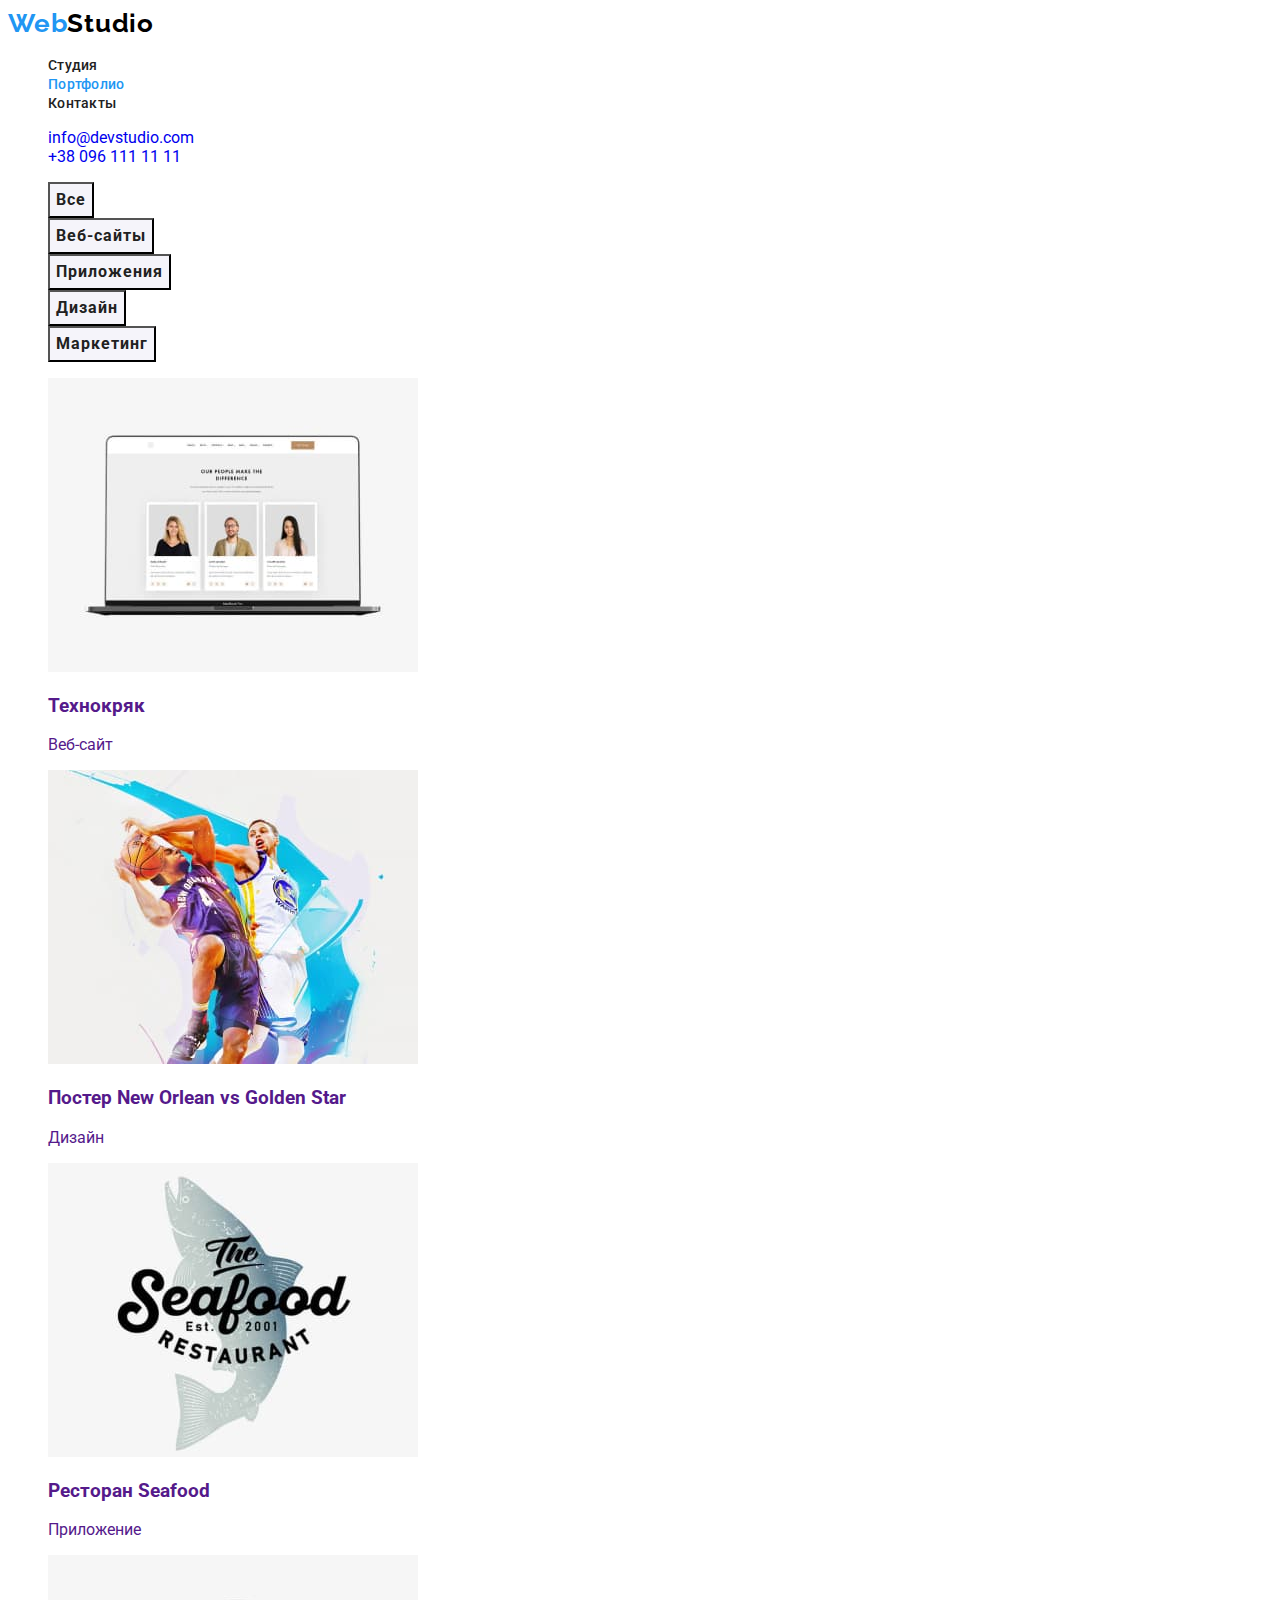
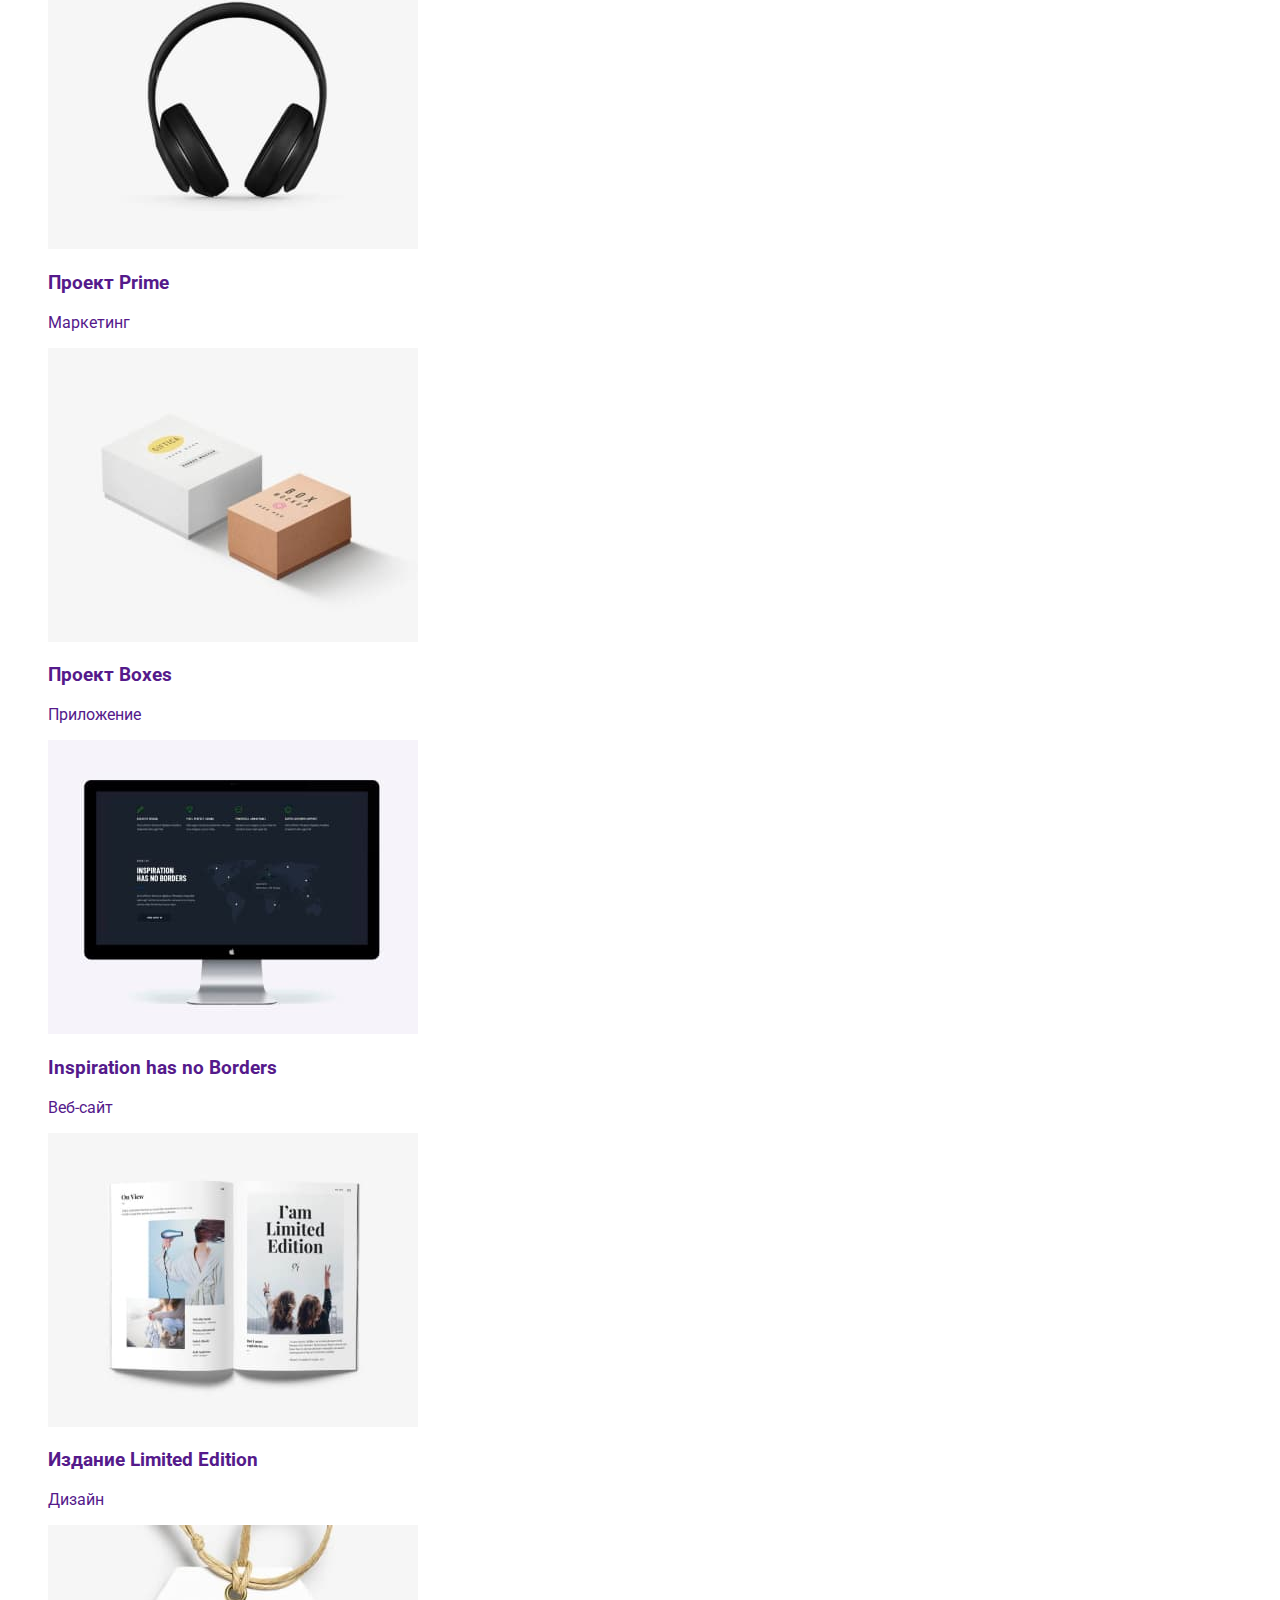
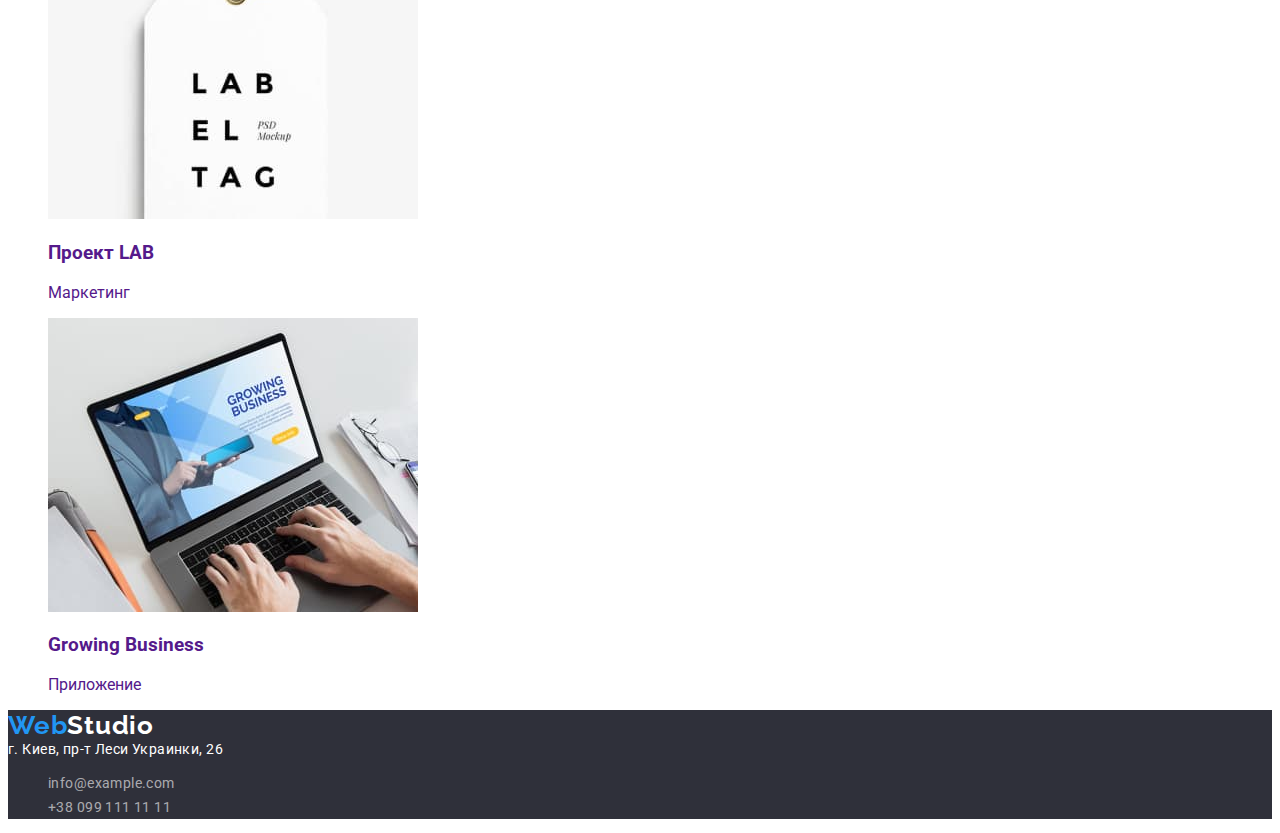
==== commit e9c4a660: "Правки" ====
--- a/portfolio.html
+++ b/portfolio.html
@@ -9,6 +9,13 @@
     <link
       href="https://fonts.googleapis.com/css2?family=Raleway:wght@700&family=Roboto:wght@400;500;700;900&display=swap"
       rel="stylesheet"
+    />
+    <link
+      rel="stylesheet"
+      href="https://cdnjs.cloudflare.com/ajax/libs/modern-normalize/1.1.0/modern-normalize.min.css"
+      integrity="sha512-wpPYUAdjBVSE4KJnH1VR1HeZfpl1ub8YT/NKx4PuQ5NmX2tKuGu6U/JRp5y+Y8XG2tV+wKQpNHVUX03MfMFn9Q=="
+      crossorigin="anonymous"
+      referrerpolicy="no-referrer"
     />
     <link rel="stylesheet" href="./css/styles.css" />
   </head>
@@ -38,16 +45,25 @@
     <main>
       <div>
         <section>
-          <h1>Портфолио</h1>
+          <h1 hidden>Портфолио</h1>
           <ul>
-            <li><button type="button">Все</button></li>
-            <li><button type="button">Веб-сайты</button></li>
-            <li><button type="button">Приложения</button></li>
-            <li><button type="button">Дизайн</button></li>
-            <li><button type="button">Маркетинг</button></li>
+            <li><button type="button" class="portfolio">Все</button></li>
+            <li>
+              <button type="button" class="portfolio">Веб-сайты</button>
+            </li>
+            <li>
+              <button type="button" class="portfolio">Приложения</button>
+            </li>
+            <li>
+              <button type="button" class="portfolio">Дизайн</button>
+            </li>
+            <li>
+              <button type="button" class="portfolio">Маркетинг</button>
+            </li>
           </ul>
           <ul>
             <li>
+              <h2 hidden>Наши продукты</h2>
               <a href="">
                 <img
                   src="./images/img1.jpg"
@@ -55,7 +71,7 @@
                   width="370"
                   height="294"
                 />
-                <h2>Технокряк</h2>
+                <h3>Технокряк</h3>
                 <p>Веб-сайт</p>
               </a>
             </li>
@@ -67,7 +83,7 @@
                   width="370"
                   height="294"
                 />
-                <h2>Постер New Orlean vs Golden Star</h2>
+                <h3>Постер New Orlean vs Golden Star</h3>
                 <p>Дизайн</p>
               </a>
             </li>
@@ -79,7 +95,7 @@
                   width="370"
                   height="294"
                 />
-                <h2>Ресторан Seafood</h2>
+                <h3>Ресторан Seafood</h3>
                 <p>Приложение</p>
               </a>
             </li>
@@ -91,7 +107,7 @@
                   width="370"
                   height="294"
                 />
-                <h2>Проект Prime</h2>
+                <h3>Проект Prime</h3>
                 <p>Маркетинг</p>
               </a>
             </li>
@@ -103,7 +119,7 @@
                   width="370"
                   height="294"
                 />
-                <h2>Проект Boxes</h2>
+                <h3>Проект Boxes</h3>
                 <p>Приложение</p>
               </a>
             </li>
@@ -115,7 +131,7 @@
                   width="370"
                   height="294"
                 />
-                <h2>Inspiration has no Borders</h2>
+                <h3>Inspiration has no Borders</h3>
                 <p>Веб-сайт</p>
               </a>
             </li>
@@ -127,7 +143,7 @@
                   width="370"
                   height="294"
                 />
-                <h2>Издание Limited Edition</h2>
+                <h3>Издание Limited Edition</h3>
                 <p>Дизайн</p>
               </a>
             </li>
@@ -140,7 +156,7 @@
                   width="370"
                   height="294"
                 />
-                <h2>Проект LAB</h2>
+                <h3>Проект LAB</h3>
                 <p>Маркетинг</p>
               </a>
             </li>
@@ -153,7 +169,7 @@
                   width="370"
                   height="294"
                 />
-                <h2>Growing Business</h2>
+                <h3>Growing Business</h3>
                 <p>Приложение</p>
               </a>
             </li>
--- a/css/styles.css
+++ b/css/styles.css
@@ -107,6 +107,11 @@
   letter-spacing: 0.06em;
 }
 
+.hero-button:hover,
+.hero-button:focus {
+  color: var(--secondary-text-color);
+}
+
 .section-title {
   color: var(--primary-text-color);
 }
@@ -157,3 +162,32 @@
 .footer-web {
   color: var(--accent-color);
 }
+
+/*Portfolio Buttons*/
+
+.portfolio {
+  color: var(--primary-text-color);
+  background-color: var(--background-color-2);
+  font-family: Roboto;
+  font-style: normal;
+  font-weight: bold;
+  font-size: 16px;
+  line-height: 30px;
+  align-items: center;
+  text-align: center;
+  letter-spacing: 0.06em;
+}
+
+.portfolio:hover,
+.portfolio:focus {
+  color: var(--secondary-text-color);
+  background-color: var(--accent-color);
+}
+
+/* .portfolio current {
+  color: var(--accent-color);
+} */
+
+.portfolio-all:active {
+  background-color: var(--accent-color);
+}
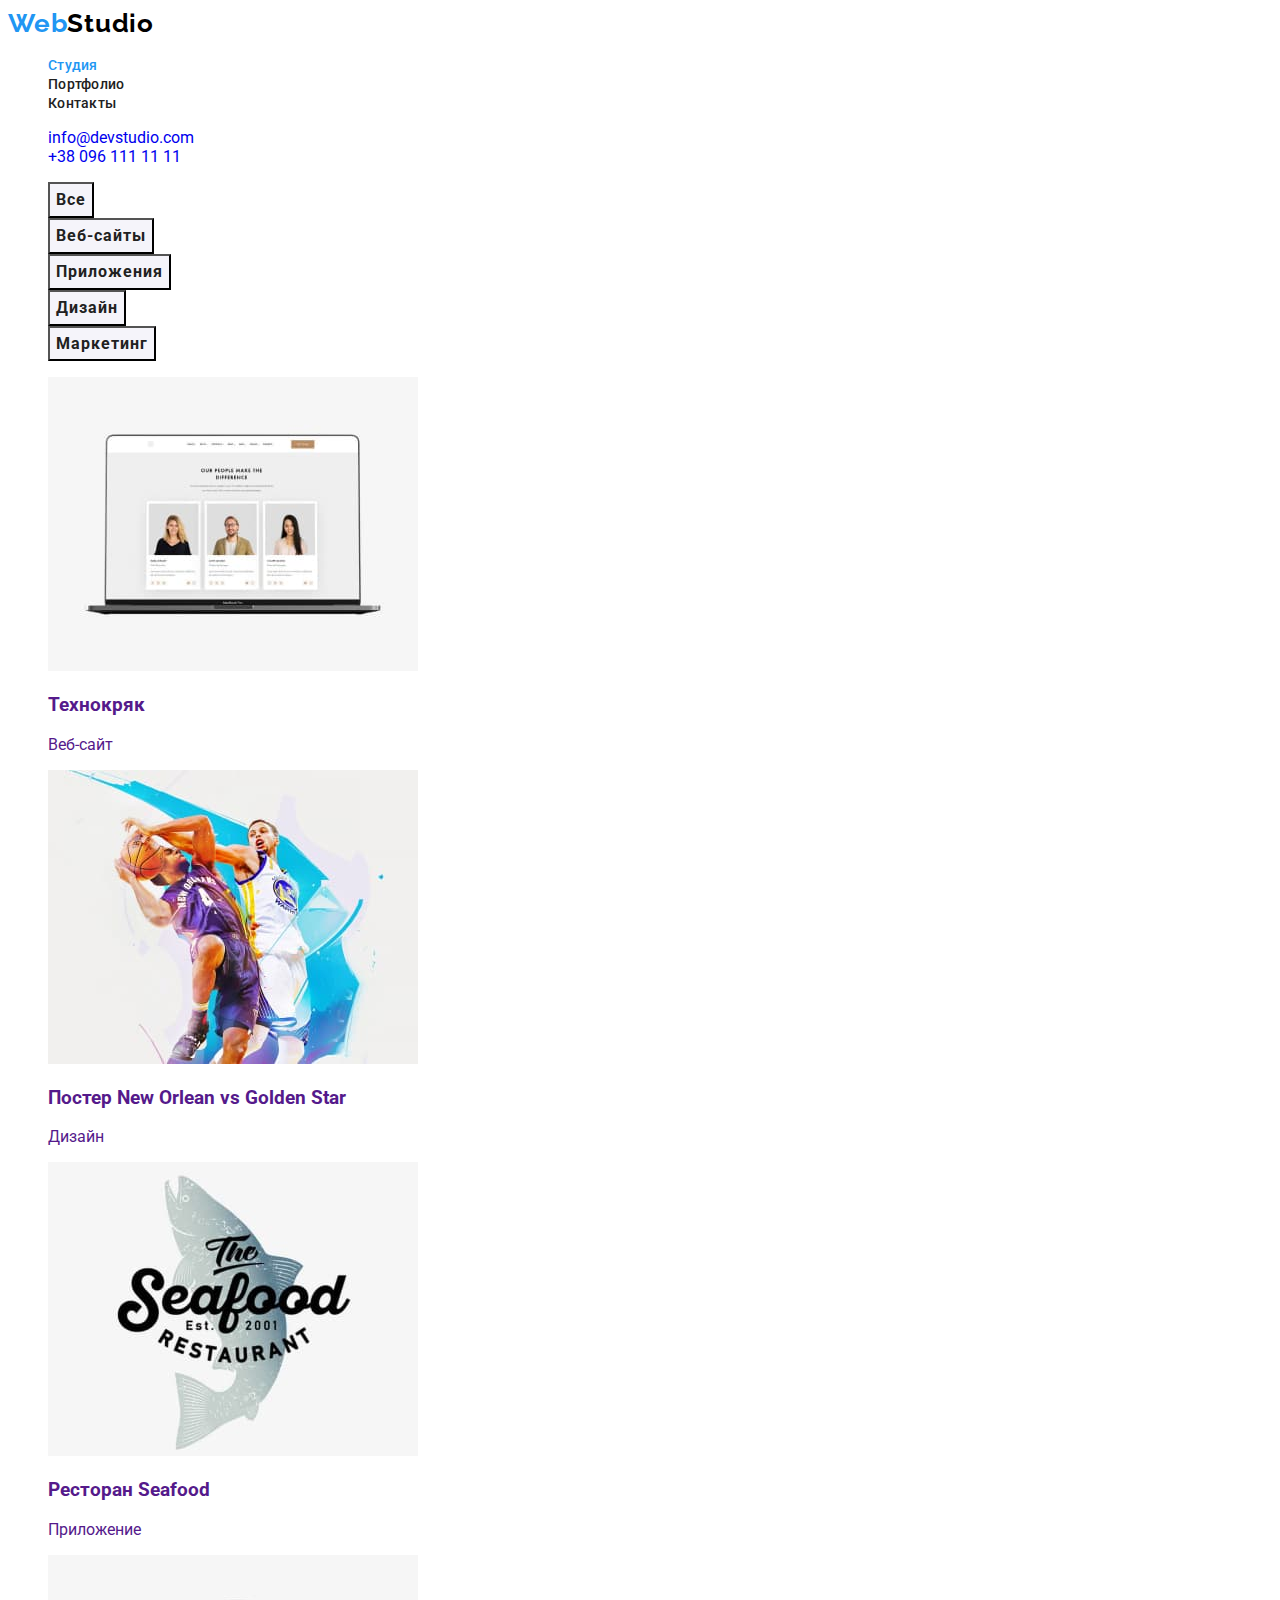
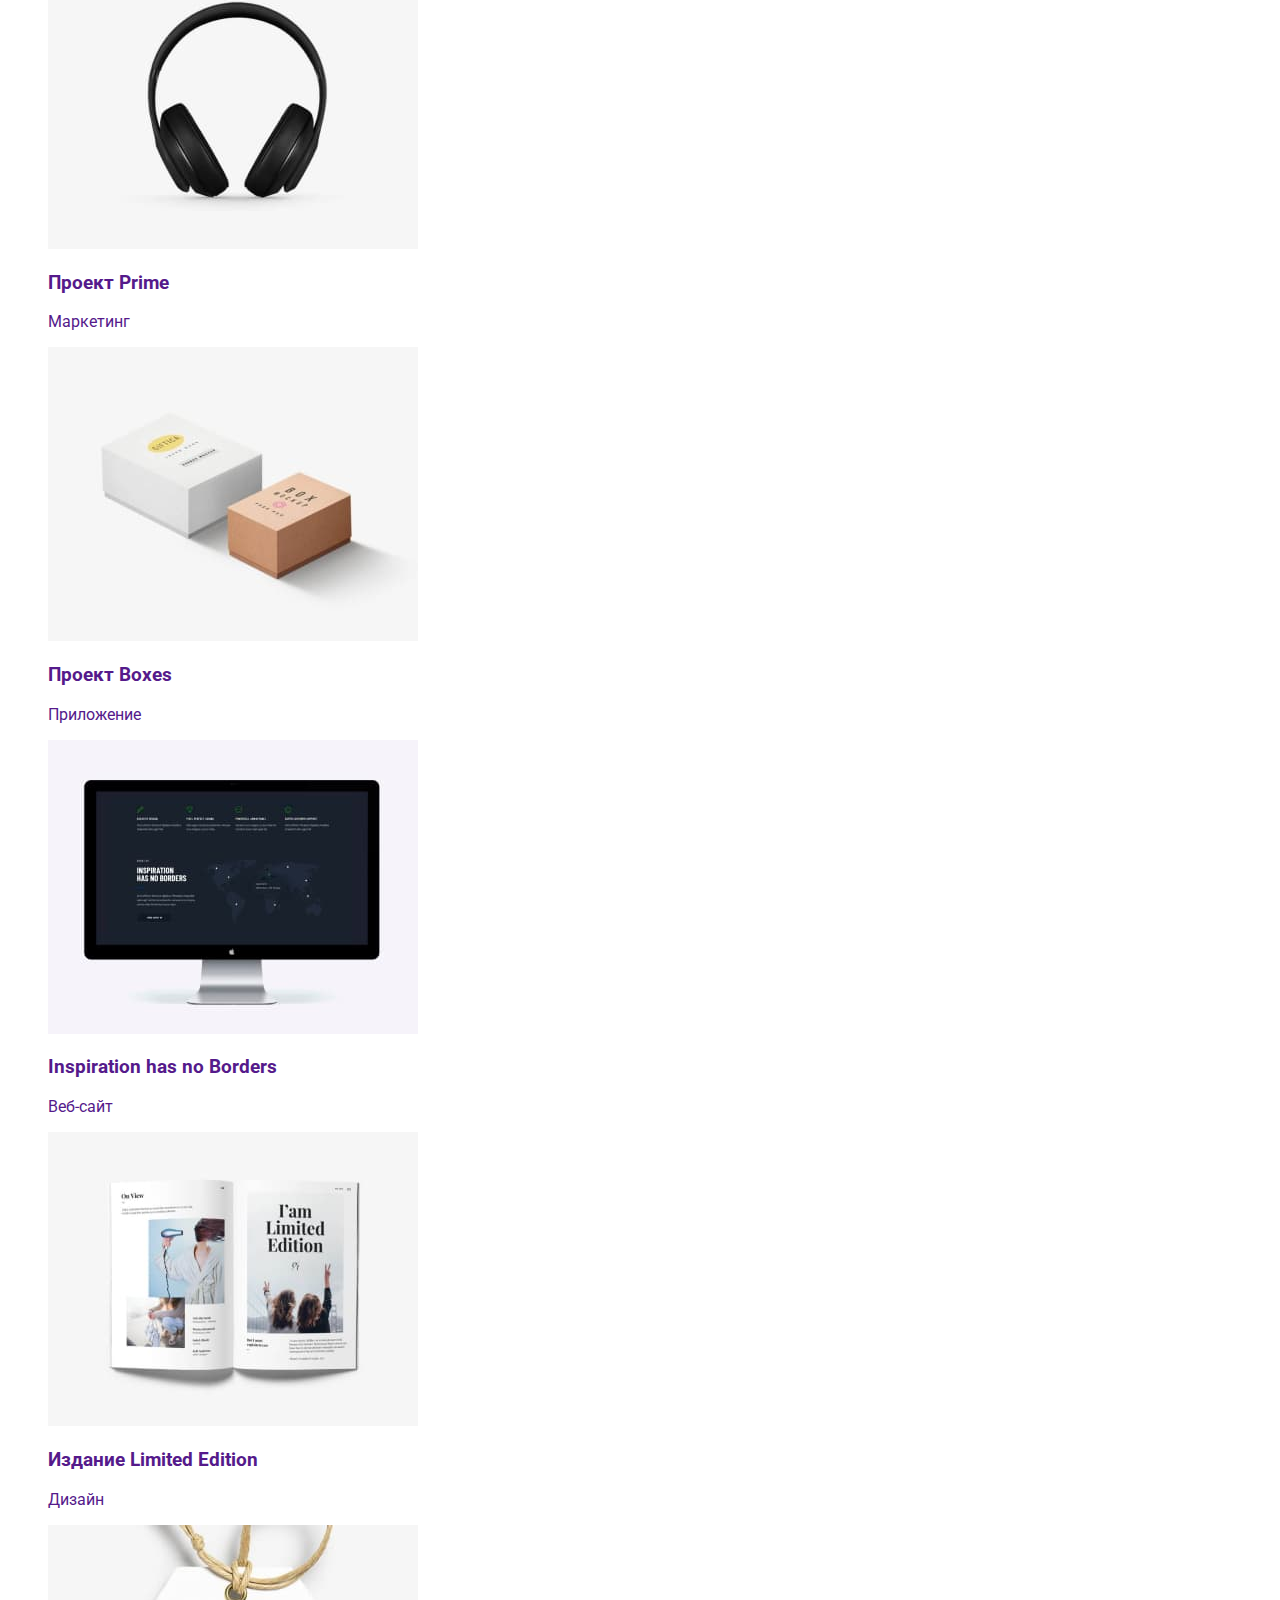
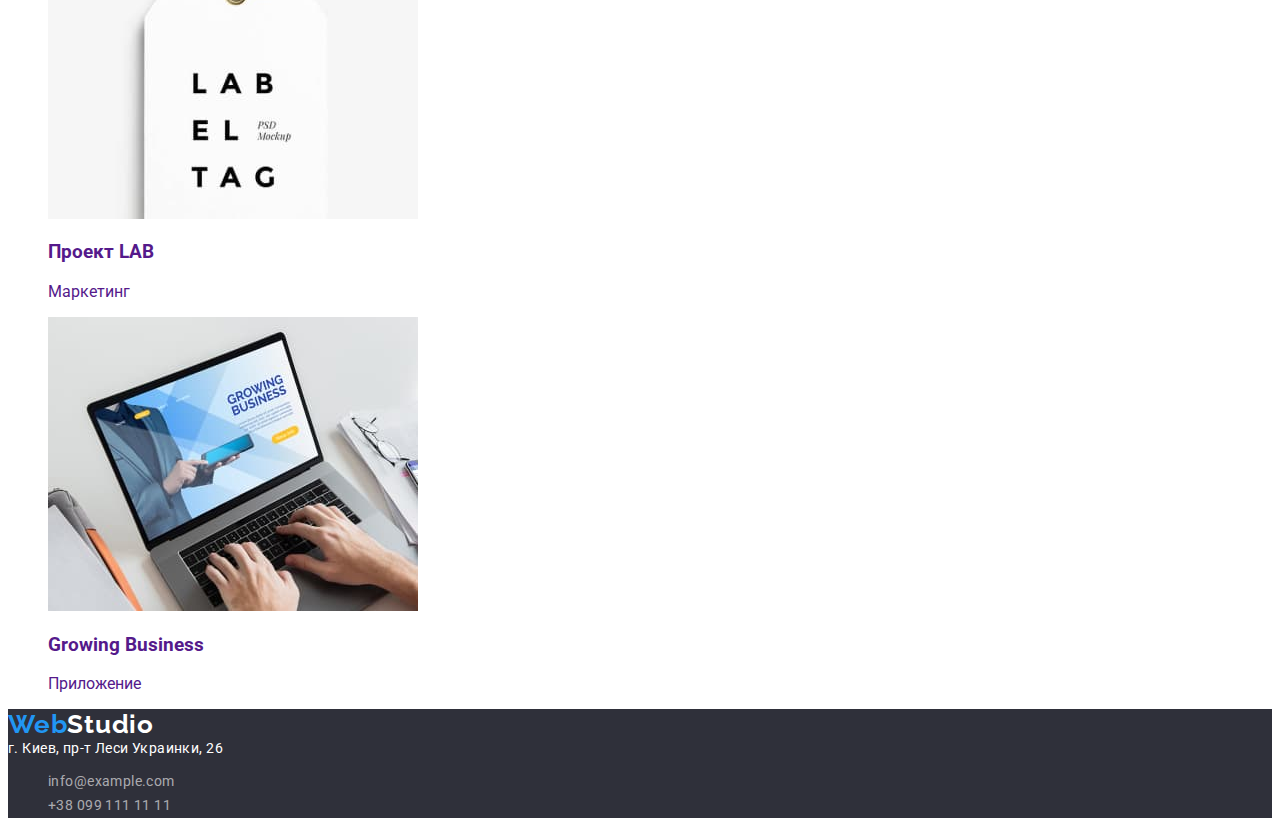
==== commit 9f9ae019: "Промежуточный вариант" ====
--- a/portfolio.html
+++ b/portfolio.html
@@ -21,24 +21,30 @@
   </head>
   <body>
     <!--HEADER-->
-    <header>
-      <nav>
+    <header class="header">
+      <nav class="navigation">
         <a href="./" class="header-logo">
           <span class="header-web">Web</span>Studio</a
         >
         <ul class="site-nav list">
-          <li><a href="index.html" class="link">Студия</a></li>
-          <li><a href="./portfolio.html" class="link current">Портфолио</a></li>
-          <li><a href="" class="link">Контакты</a></li>
+          <li class="menu-item">
+            <a href="index.html" class="link current">Студия</a>
+          </li>
+          <li class="menu-item">
+            <a href="./portfolio.html" class="link">Портфолио</a>
+          </li>
+          <li class="menu-item"><a href="" class="link">Контакты</a></li>
         </ul>
       </nav>
       <ul class="contact-nav list">
-        <li>
+        <li class="contact-email">
           <a href="mailto:info@devstudio.com" class="link"
             >info@devstudio.com</a
           >
         </li>
-        <li><a href="tel:+380961111111" class="link">+38 096 111 11 11</a></li>
+        <li class="contact-tel">
+          <a href="tel:+380961111111" class="link">+38 096 111 11 11</a>
+        </li>
       </ul>
     </header>
     <!-- MAIN -->
--- a/css/styles.css
+++ b/css/styles.css
@@ -12,7 +12,7 @@
 body {
   background-color: #ffffff;
   color: var(--primary-text-color);
-  font-family: Roboto, sans-serif;
+  font-family: "Roboto", sans-serif;
 }
 
 a {
@@ -25,24 +25,27 @@
 
 .header-logo {
   font-family: Raleway;
-  font-style: normal;
   font-weight: bold;
   font-size: 26px;
-  line-height: 31px;
+  line-height: 1.19;
   letter-spacing: 0.03em;
   color: var(--header-logo-color);
 }
 
 .header-web {
   color: var(--accent-color);
+  font-family: Raleway;
+  font-weight: bold;
+  font-size: 26px;
+  line-height: 1.19;
+  letter-spacing: 0.03em;
 }
 
 .site-nav .link {
-  font-family: Roboto;
-  font-style: normal;
+  font-family: "Roboto", sans-serif;
   font-weight: 500;
   font-size: 14px;
-  line-height: 16px;
+  line-height: 1.14;
   letter-spacing: 0.02em;
   color: var(--primary-text-color);
 }
@@ -58,11 +61,10 @@
 
 .site-nav .contact-nav .link {
   color: var(--title-text-color);
-  font-family: Roboto;
-  font-style: normal;
+  font-family: "Roboto", sans-serif;
   font-weight: 500;
   font-size: 14px;
-  line-height: 16px;
+  line-height: 1.14;
   letter-spacing: 0.02em;
 }
 
@@ -73,18 +75,6 @@
 
 .order {
   background-color: var(--background-color);
-}
-
-.hero-title {
-  color: var(--secondary-text-color);
-  font-family: Roboto;
-  font-style: normal;
-  font-weight: 900;
-  font-size: 44px;
-  line-height: 60px;
-  text-align: center;
-  letter-spacing: 0.06em;
-  text-transform: uppercase;
 }
 
 .hero-container {
@@ -94,17 +84,28 @@
   text-align: center;
 }
 
+.hero-title {
+  color: var(--secondary-text-color);
+  font-family: "Roboto", sans-serif;
+  font-weight: 900;
+  font-size: 44px;
+  line-height: 1.36;
+  text-align: center;
+  letter-spacing: 0.06em;
+  text-transform: uppercase;
+}
+
 .hero-button {
   color: var(--secondary-text-color);
   background-color: var(--accent-color);
-  font-family: Roboto;
-  font-style: normal;
+  font-family: "Roboto", sans-serif;
   font-weight: bold;
   font-size: 16px;
-  line-height: 30px;
+  line-height: 1.87;
   align-items: center;
   text-align: center;
   letter-spacing: 0.06em;
+  cursor: pointer;
 }
 
 .hero-button:hover,
@@ -114,6 +115,31 @@
 
 .section-title {
   color: var(--primary-text-color);
+  font-family: "Roboto", sans-serif;
+  font-weight: bold;
+  font-size: 36px;
+  line-height: 1.17;
+  text-align: center;
+  letter-spacing: 0.03em;
+}
+
+.section-item {
+  font-family: "Roboto", sans-serif;
+  font-style: normal;
+  font-weight: bold;
+  font-size: 14px;
+  line-height: 1.14;
+  letter-spacing: 0.03em;
+  text-transform: uppercase;
+}
+
+.section-text {
+  font-family: "Roboto", sans-serif;
+  font-style: normal;
+  font-weight: normal;
+  font-size: 14px;
+  line-height: 1.71;
+  letter-spacing: 0.03em;
 }
 
 .section-team {
@@ -125,7 +151,7 @@
 }
 
 .contact-address {
-  font-family: Roboto;
+  font-family: "Roboto", sans-serif;
   font-style: normal;
   font-weight: normal;
   font-size: 14px;
@@ -135,11 +161,11 @@
 }
 
 .footer-contacts {
-  font-family: Roboto;
+  font-family: "Roboto", sans-serif;
   font-style: normal;
   font-weight: normal;
   font-size: 14px;
-  line-height: 24px;
+  line-height: 1.71;
   letter-spacing: 0.03em;
   color: var(--contacts-text-color);
 }
@@ -154,7 +180,7 @@
   font-style: normal;
   font-weight: bold;
   font-size: 26px;
-  line-height: 31px;
+  line-height: 1.19;
   letter-spacing: 0.03em;
   color: var(--secondary-text-color);
 }
@@ -168,14 +194,15 @@
 .portfolio {
   color: var(--primary-text-color);
   background-color: var(--background-color-2);
-  font-family: Roboto;
+  font-family: "Roboto", sans-serif;
   font-style: normal;
   font-weight: bold;
   font-size: 16px;
-  line-height: 30px;
+  line-height: 1.87;
   align-items: center;
   text-align: center;
   letter-spacing: 0.06em;
+  cursor: pointer;
 }
 
 .portfolio:hover,
@@ -183,11 +210,3 @@
   color: var(--secondary-text-color);
   background-color: var(--accent-color);
 }
-
-/* .portfolio current {
-  color: var(--accent-color);
-} */
-
-.portfolio-all:active {
-  background-color: var(--accent-color);
-}
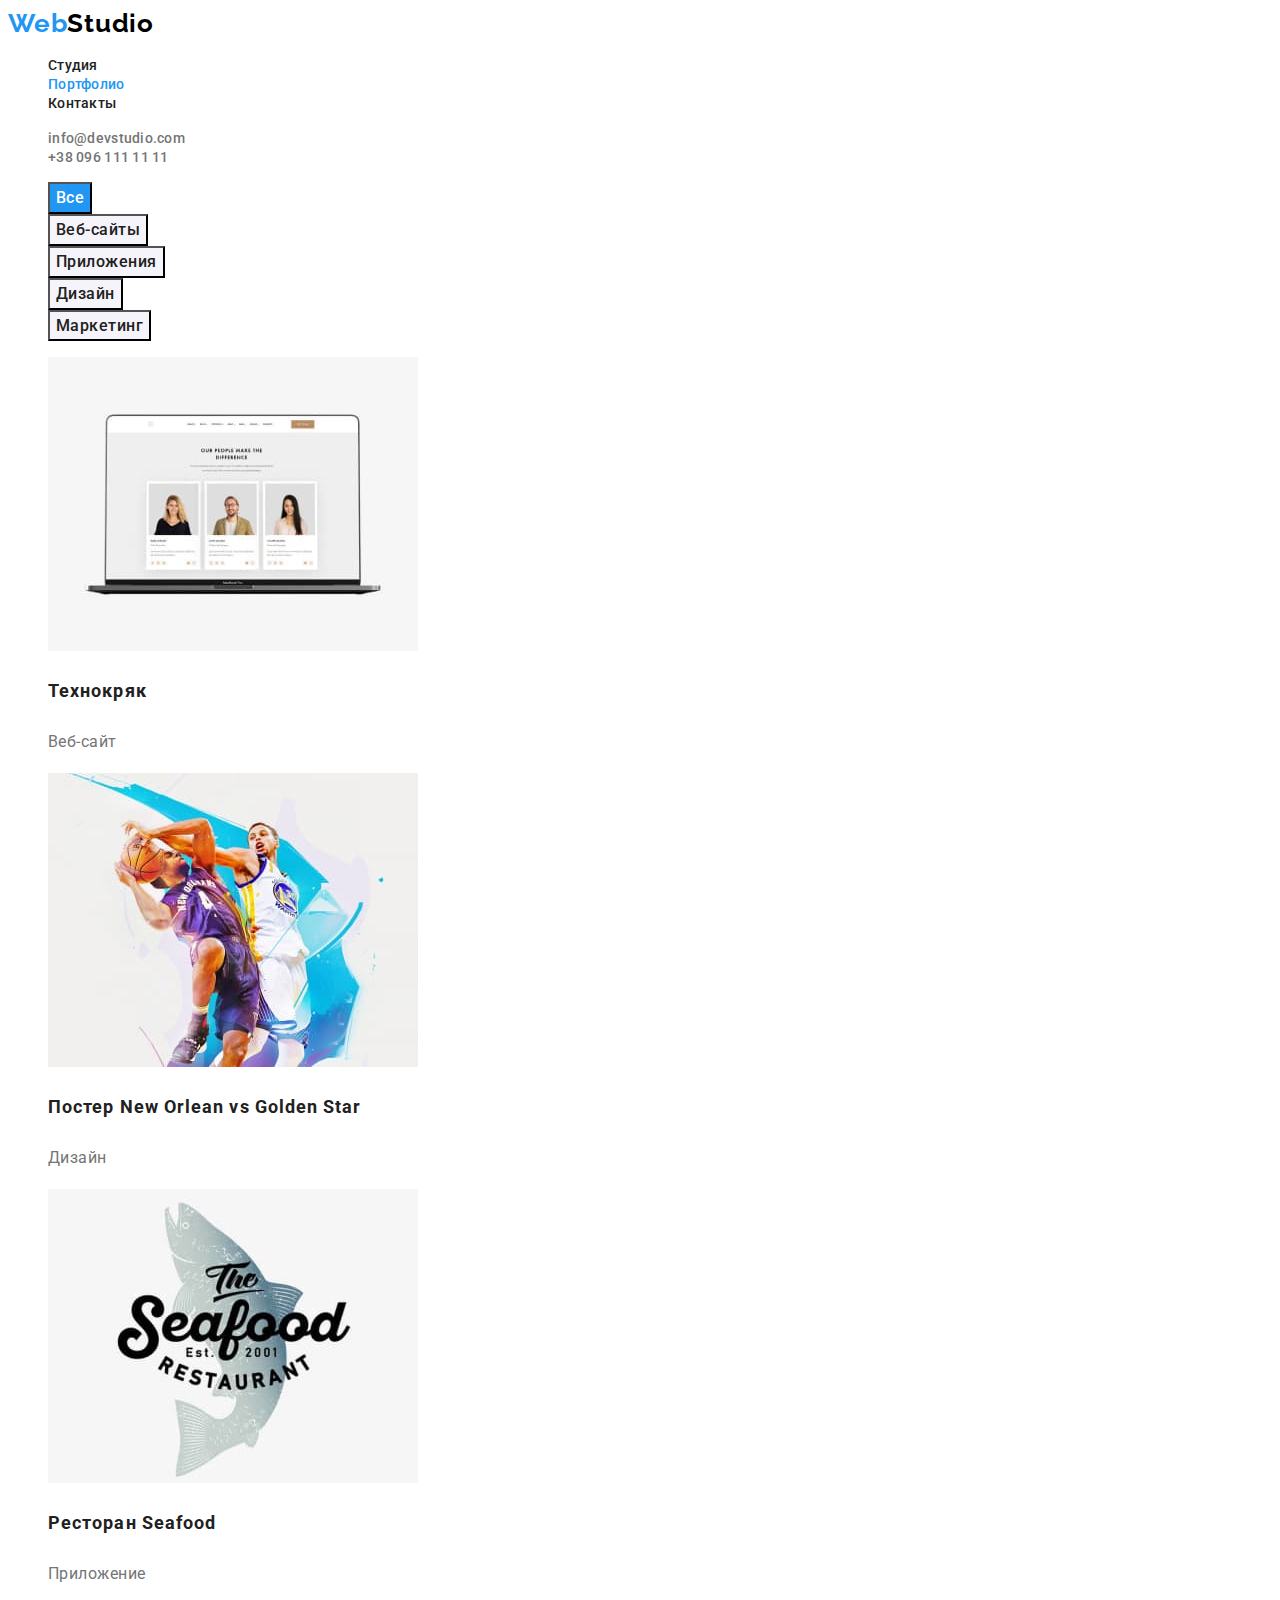
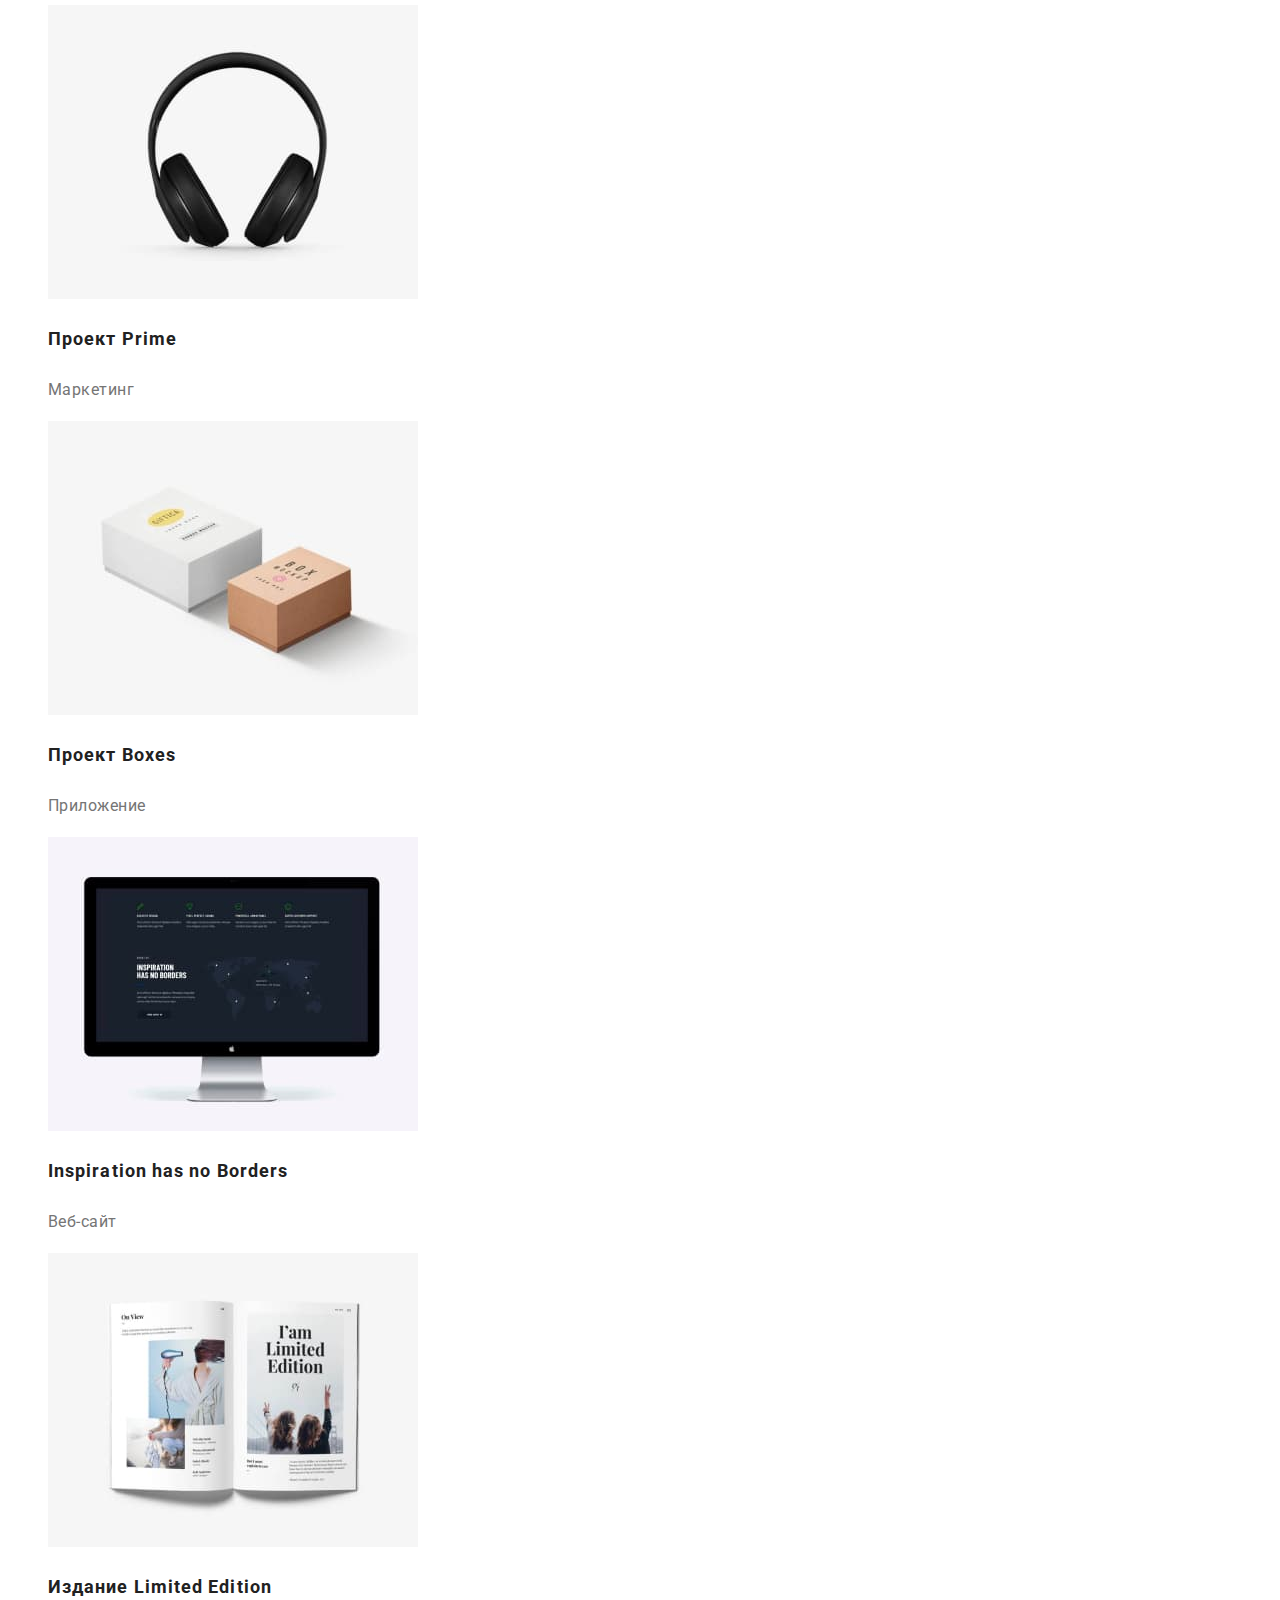
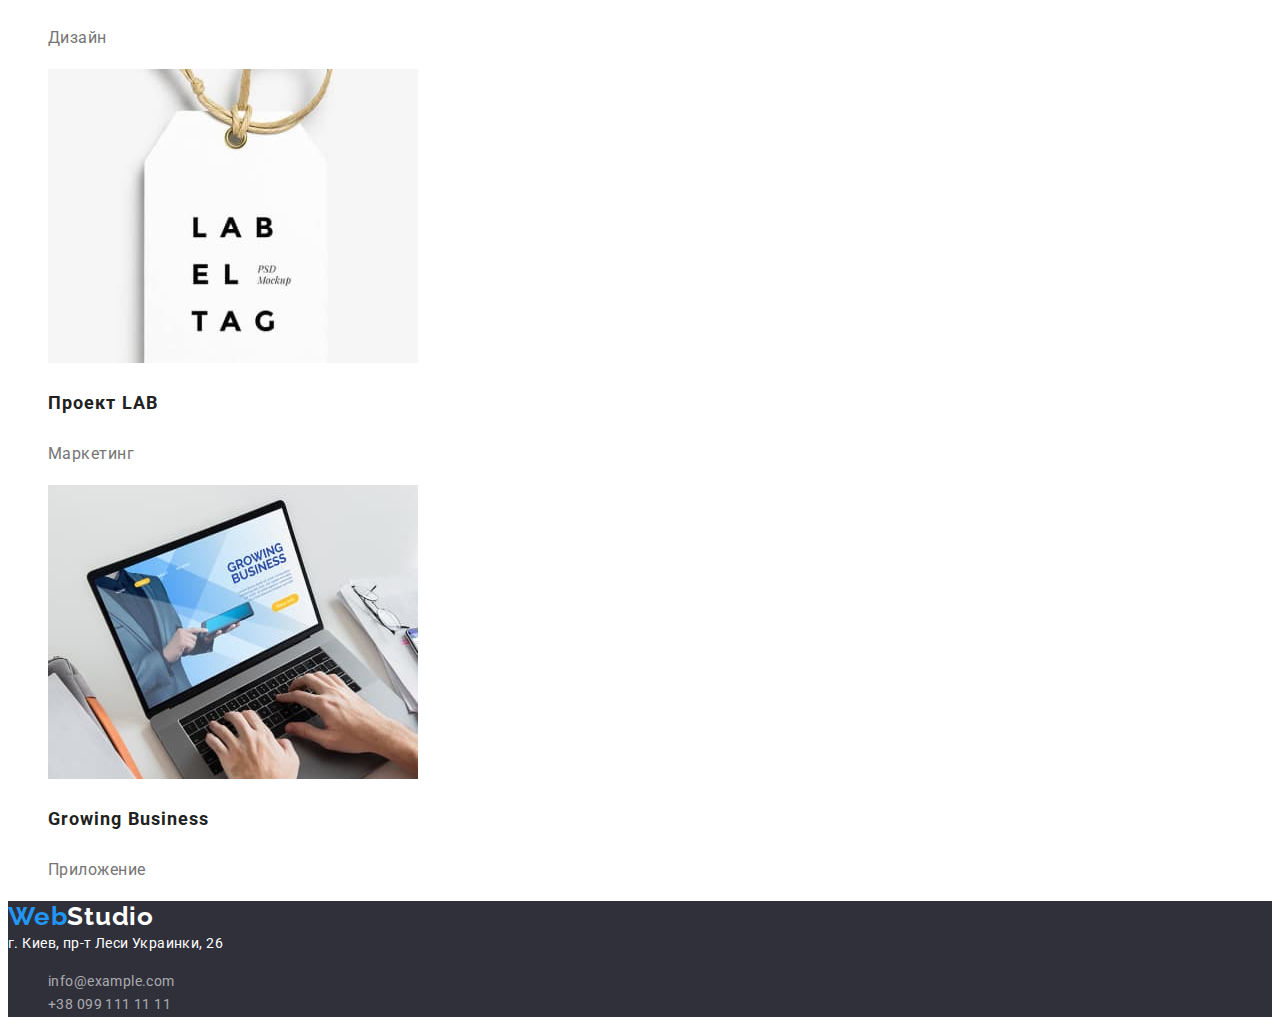
==== commit b377a69f: "Задание2 all" ====
--- a/portfolio.html
+++ b/portfolio.html
@@ -26,157 +26,168 @@
         <a href="./" class="header-logo">
           <span class="header-web">Web</span>Studio</a
         >
-        <ul class="site-nav list">
+        <ul class="menu">
           <li class="menu-item">
-            <a href="index.html" class="link current">Студия</a>
+            <a href="index.html" class="menu-link">Студия</a>
           </li>
           <li class="menu-item">
-            <a href="./portfolio.html" class="link">Портфолио</a>
+            <a href="./portfolio.html" class="menu-link current">Портфолио</a>
           </li>
-          <li class="menu-item"><a href="" class="link">Контакты</a></li>
+          <li class="menu-item"><a href="" class="menu-link">Контакты</a></li>
         </ul>
       </nav>
-      <ul class="contact-nav list">
+      <ul class="contact-list">
         <li class="contact-email">
-          <a href="mailto:info@devstudio.com" class="link"
+          <a class="email" href="mailto:info@devstudio.com"
             >info@devstudio.com</a
           >
         </li>
         <li class="contact-tel">
-          <a href="tel:+380961111111" class="link">+38 096 111 11 11</a>
+          <a class="tel" href="tel:+380961111111">+38 096 111 11 11</a>
         </li>
       </ul>
     </header>
     <!-- MAIN -->
     <main>
       <div>
-        <section>
+        <section class="main-portfolio">
           <h1 hidden>Портфолио</h1>
-          <ul>
-            <li><button type="button" class="portfolio">Все</button></li>
-            <li>
+          <ul class="menu-btn">
+            <li class="list-btn">
+              <button type="button" class="portfolio all">Все</button>
+            </li>
+            <li class="list-btn">
               <button type="button" class="portfolio">Веб-сайты</button>
             </li>
-            <li>
+            <li class="list-btn">
               <button type="button" class="portfolio">Приложения</button>
             </li>
-            <li>
+            <li class="list-btn">
               <button type="button" class="portfolio">Дизайн</button>
             </li>
-            <li>
+            <li class="list-btn">
               <button type="button" class="portfolio">Маркетинг</button>
             </li>
           </ul>
-          <ul>
-            <li>
+          <ul class="products">
+            <li class="product">
               <h2 hidden>Наши продукты</h2>
-              <a href="">
-                <img
+              <a class="product-item" href="">
+                <img
+                  class="product-image"
                   src="./images/img1.jpg"
                   alt="Картинка с изображением ноутбука"
                   width="370"
                   height="294"
                 />
-                <h3>Технокряк</h3>
-                <p>Веб-сайт</p>
-              </a>
-            </li>
-            <li>
-              <a href="">
-                <img
+                <h3 class="product-title">Технокряк</h3>
+                <p class="product-name">Веб-сайт</p>
+              </a>
+            </li>
+            <li class="product">
+              <a class="product-item" href="">
+                <img
+                  class="product-image"
                   src="./images/img2.jpg"
                   alt="Постер"
                   width="370"
                   height="294"
                 />
-                <h3>Постер New Orlean vs Golden Star</h3>
-                <p>Дизайн</p>
-              </a>
-            </li>
-            <li>
-              <a href="">
-                <img
+                <h3 class="product-title">Постер New Orlean vs Golden Star</h3>
+                <p class="product-name">Дизайн</p>
+              </a>
+            </li>
+            <li class="product">
+              <a class="product-item" href="">
+                <img
+                  class="product-image"
                   src="./images/img3.jpg"
                   alt="Картинка с изображением рыбы"
                   width="370"
                   height="294"
                 />
-                <h3>Ресторан Seafood</h3>
-                <p>Приложение</p>
-              </a>
-            </li>
-            <li>
-              <a href="">
-                <img
+                <h3 class="product-title">Ресторан Seafood</h3>
+                <p class="product-name">Приложение</p>
+              </a>
+            </li>
+            <li class="product">
+              <a class="product-item" href="">
+                <img
+                  class="product-image"
                   src="./images/img4.jpg"
                   alt="Картинка с изображением наушников"
                   width="370"
                   height="294"
                 />
-                <h3>Проект Prime</h3>
-                <p>Маркетинг</p>
-              </a>
-            </li>
-            <li>
-              <a href="">
-                <img
+                <h3 class="product-title">Проект Prime</h3>
+                <p class="product-name">Маркетинг</p>
+              </a>
+            </li>
+            <li class="product">
+              <a class="product-item" href="">
+                <img
+                  class="product-image"
                   src="./images/img5.jpg"
                   alt="Картинка с изображением картонных коробок"
                   width="370"
                   height="294"
                 />
-                <h3>Проект Boxes</h3>
-                <p>Приложение</p>
-              </a>
-            </li>
-            <li>
-              <a href="">
-                <img
+                <h3 class="product-title">Проект Boxes</h3>
+                <p class="product-name">Приложение</p>
+              </a>
+            </li>
+            <li class="product">
+              <a class="product-item" href="">
+                <img
+                  class="product-image"
                   src="./images/img6.jpg"
                   alt="Картинка с изображением монитора"
                   width="370"
                   height="294"
                 />
-                <h3>Inspiration has no Borders</h3>
-                <p>Веб-сайт</p>
-              </a>
-            </li>
-            <li>
-              <a href="">
-                <img
+                <h3 class="product-title">Inspiration has no Borders</h3>
+                <p class="product-name">Веб-сайт</p>
+              </a>
+            </li>
+            <li class="product">
+              <a class="product-item" href="">
+                <img
+                  class="product-image"
                   src="./images/img7.jpg"
                   alt="Картинка с изображением книги"
                   width="370"
                   height="294"
                 />
-                <h3>Издание Limited Edition</h3>
-                <p>Дизайн</p>
+                <h3 class="product-title">Издание Limited Edition</h3>
+                <p class="product-name">Дизайн</p>
               </a>
             </li>
 
-            <li>
-              <a href="">
-                <img
+            <li class="product">
+              <a class="product-item" href="">
+                <img
+                  class="product-image"
                   src="./images/img8.jpg"
                   alt="Картинка с изображением ценника"
                   width="370"
                   height="294"
                 />
-                <h3>Проект LAB</h3>
-                <p>Маркетинг</p>
+                <h3 class="product-title">Проект LAB</h3>
+                <p class="product-name">Маркетинг</p>
               </a>
             </li>
 
-            <li>
-              <a href="">
-                <img
+            <li class="product">
+              <a class="product-item" href="">
+                <img
+                  class="product-image"
                   src="./images/img9.jpg"
                   alt="Картинка с изображением ноутбука"
                   width="370"
                   height="294"
                 />
-                <h3>Growing Business</h3>
-                <p>Приложение</p>
+                <h3 class="product-title">Growing Business</h3>
+                <p class="product-name">Приложение</p>
               </a>
             </li>
           </ul>
--- a/css/styles.css
+++ b/css/styles.css
@@ -23,59 +23,74 @@
   list-style: none;
 }
 
+/*HEADER*/
+
 .header-logo {
+  font-family: "Raleway", sans-serif;
+  font-weight: bold;
+  font-size: 26px;
+  line-height: 1.19;
+  letter-spacing: 0.03em;
+  color: var(--header-logo-color);
+}
+
+.header-web {
+  color: var(--accent-color);
   font-family: Raleway;
   font-weight: bold;
   font-size: 26px;
   line-height: 1.19;
   letter-spacing: 0.03em;
-  color: var(--header-logo-color);
-}
-
-.header-web {
-  color: var(--accent-color);
-  font-family: Raleway;
-  font-weight: bold;
-  font-size: 26px;
-  line-height: 1.19;
-  letter-spacing: 0.03em;
-}
-
-.site-nav .link {
-  font-family: "Roboto", sans-serif;
-  font-weight: 500;
-  font-size: 14px;
-  line-height: 1.14;
-  letter-spacing: 0.02em;
-  color: var(--primary-text-color);
-}
-
-.site-nav .link:hover,
-.site-nav .link:focus {
-  color: var(--accent-color);
-}
-
-.site-nav .link.current {
-  color: var(--accent-color);
-}
-
-.site-nav .contact-nav .link {
-  color: var(--title-text-color);
-  font-family: "Roboto", sans-serif;
-  font-weight: 500;
-  font-size: 14px;
-  line-height: 1.14;
-  letter-spacing: 0.02em;
-}
-
-.contact-nav .link:hover,
-.contact-nav .link:focus {
-  color: var(--accent-color);
 }
 
 .order {
   background-color: var(--background-color);
 }
+
+.menu-link {
+  font-family: "Roboto", sans-serif;
+  font-weight: 500;
+  font-size: 14px;
+  line-height: 1.14;
+  letter-spacing: 0.02em;
+  color: var(--primary-text-color);
+}
+
+.menu-link:hover,
+.menu-link:focus {
+  color: var(--accent-color);
+}
+
+.menu .menu-link.current {
+  color: var(--accent-color);
+}
+
+.email {
+  font-family: "Roboto", sans-serif;
+  color: var(--title-text-color);
+  font-weight: 500;
+  font-size: 14px;
+  line-height: 1.14;
+  letter-spacing: 0.02em;
+}
+
+.tel {
+  font-family: "Roboto", sans-serif;
+  color: var(--title-text-color);
+  font-weight: 500;
+  font-size: 14px;
+  line-height: 1.14;
+  letter-spacing: 0.02em;
+}
+
+.email:hover,
+.tel:hover,
+.email:focus,
+.tel:focus {
+  color: var(--accent-color);
+}
+
+/*HERO SECTION*/
 
 .hero-container {
   background-color: var(--background-color);
@@ -135,17 +150,38 @@
 
 .section-text {
   font-family: "Roboto", sans-serif;
-  font-style: normal;
+  color: var(--title-text-color);
   font-weight: normal;
   font-size: 14px;
   line-height: 1.71;
   letter-spacing: 0.03em;
 }
+
+/*OUR TEAM*/
 
 .section-team {
   background-color: var(--background-color-2);
 }
 
+.team-members {
+  font-family: "Roboto", sans-serif;
+  font-weight: 500;
+  font-size: 16px;
+  line-height: 1.19;
+  letter-spacing: 0.03em;
+}
+
+.team-post {
+  font-family: "Roboto", sans-serif;
+  font-weight: normal;
+  font-size: 16px;
+  line-height: 1.19;
+  letter-spacing: 0.03em;
+  color: var(--title-text-color);
+}
+
+/* FOOTER */
+
 .footer-container {
   background-color: var(--background-color);
 }
@@ -155,7 +191,7 @@
   font-style: normal;
   font-weight: normal;
   font-size: 14px;
-  line-height: px;
+  line-height: 1.71;
   letter-spacing: 0.03em;
   color: var(--secondary-text-color);
 }
@@ -176,7 +212,7 @@
 }
 
 .footer-logo {
-  font-family: Raleway;
+  font-family: "Raleway", sans-serif;
   font-style: normal;
   font-weight: bold;
   font-size: 26px;
@@ -189,19 +225,17 @@
   color: var(--accent-color);
 }
 
-/*Portfolio Buttons*/
+/*PORTFOLIO BUTTONS*/
 
 .portfolio {
   color: var(--primary-text-color);
   background-color: var(--background-color-2);
   font-family: "Roboto", sans-serif;
-  font-style: normal;
-  font-weight: bold;
-  font-size: 16px;
-  line-height: 1.87;
-  align-items: center;
-  text-align: center;
-  letter-spacing: 0.06em;
+  font-weight: 500;
+  font-size: 16px;
+  line-height: 1.62;
+  text-align: center;
+  letter-spacing: 0.03em;
   cursor: pointer;
 }
 
@@ -210,3 +244,27 @@
   color: var(--secondary-text-color);
   background-color: var(--accent-color);
 }
+
+.portfolio.all {
+  color: var(--secondary-text-color);
+  background-color: var(--accent-color);
+}
+
+.product-title {
+  font-family: "Roboto", sans-serif;
+  color: var(--primary-text-color);
+  font-style: normal;
+  font-weight: bold;
+  font-size: 18px;
+  line-height: 2;
+  letter-spacing: 0.06em;
+}
+
+.product-name {
+  font-family: "Roboto", sans-serif;
+  color: var(--title-text-color);
+  font-weight: normal;
+  font-size: 16px;
+  line-height: 1.87;
+  letter-spacing: 0.03em;
+}
